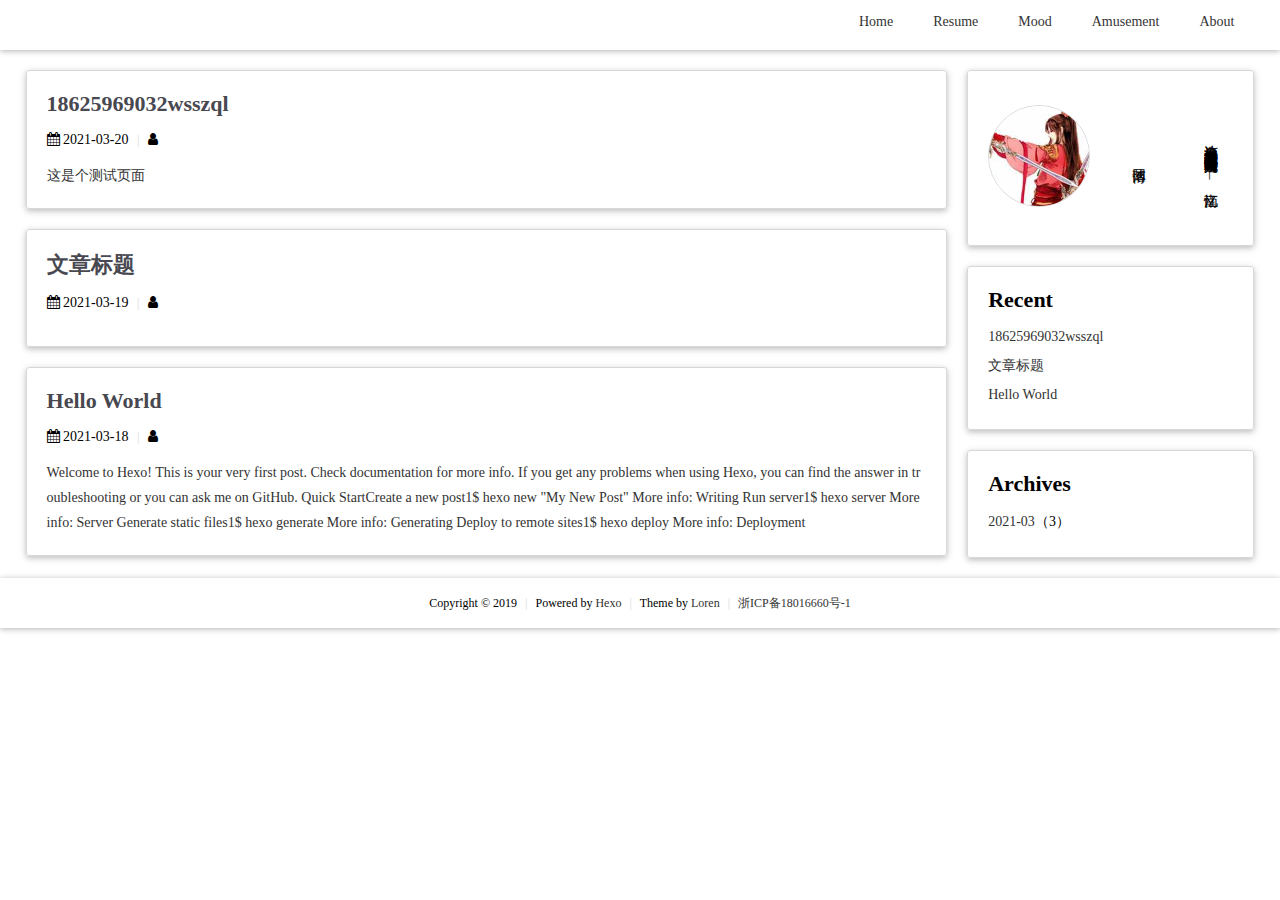
==== archives/index.html @ a937d6f8 "Site updated: 2021-03-20 15:44:49" ====
<!DOCTYPE html>
<html lang="en">
<head>
    <meta http-equiv="content-type" content="text/html; charset=utf-8">
<meta content="width=device-width, initial-scale=1.0, maximum-scale=1.0, user-scalable=0" name="viewport">
<meta http-equiv="X-UA-Compatible" content="IE=Edge,chrome=1">




    <meta name="keywords" content=""/>



    <meta name="description" content=""/>


<meta name="Robots" content="all">


    <title>树</title>


<link rel="icon" href="/images/favicon.ico">

<link rel="stylesheet" href="/css/font-awesome.min.css">


<link rel="stylesheet" href="/css/atom-one-dark.css">


<link rel="stylesheet" href="/css/style.css">


<script src="/js/highlight.min.js"></script>

<meta name="generator" content="Hexo 5.4.0"></head>
<body>
    <div class="main-container">
        <header class="header">
    <div class="global-width">
        <nav class="nav-box">
            
                <a class="nav-item" href="/"
                
                >Home</a>
            
                <a class="nav-item" href="/resume"
                
                >Resume</a>
            
                <a class="nav-item" href="/mood"
                
                   target="_blank"
                
                >Mood</a>
            
                <a class="nav-item" href="/amusement/tetris"
                
                   target="_blank"
                
                >Amusement</a>
            
                <a class="nav-item" href="/about"
                
                >About</a>
            
        </nav>
    </div>
</header>

        <section class="content global-width">
            <div class="main">
                
    
        <article class="box post post-item">
            <div class="post-title"><a href="/2021/03/20/18625969032wsszql/">18625969032wsszql</a></div>
            <div class="post-meta">
                
                <i class="fa fa-calendar"></i> <time>2021-03-20</time>
                <span class="dotted">|</span>
                <i class="fa fa-user"></i> 
            </div>

            <div class="post-excerpt">
                <a href="/2021/03/20/18625969032wsszql/">
                    <p>
                        
                            这是个测试页面
                        
                    </p>
                </a>
            </div>

            
        </article>
    

    
        <article class="box post post-item">
            <div class="post-title"><a href="/2021/03/19/%E6%96%87%E7%AB%A0%E6%A0%87%E9%A2%98/">文章标题</a></div>
            <div class="post-meta">
                
                <i class="fa fa-calendar"></i> <time>2021-03-19</time>
                <span class="dotted">|</span>
                <i class="fa fa-user"></i> 
            </div>

            <div class="post-excerpt">
                <a href="/2021/03/19/%E6%96%87%E7%AB%A0%E6%A0%87%E9%A2%98/">
                    <p>
                        
                            
                        
                    </p>
                </a>
            </div>

            
        </article>
    

    
        <article class="box post post-item">
            <div class="post-title"><a href="/2021/03/18/hello-world/">Hello World</a></div>
            <div class="post-meta">
                
                <i class="fa fa-calendar"></i> <time>2021-03-18</time>
                <span class="dotted">|</span>
                <i class="fa fa-user"></i> 
            </div>

            <div class="post-excerpt">
                <a href="/2021/03/18/hello-world/">
                    <p>
                        
                            Welcome to Hexo! This is your very first post. Check documentation for more info. If you get any problems when using Hexo, you can find the answer in troubleshooting or you can ask me on GitHub.
Quick StartCreate a new post1$ hexo new &quot;My New Post&quot;

More info: Writing
Run server1$ hexo server

More info: Server
Generate static files1$ hexo generate

More info: Generating
Deploy to remote sites1$ hexo deploy

More info: Deployment

                        
                    </p>
                </a>
            </div>

            
        </article>
    



            </div>
            <div class="aside">
    
        <div class="box widget">
    <div class="introduction">
        <p><img src="/images/avatar.jpg" alt="head-sculpture" /></p>
        <p class="name">
            博落回
        </p>
        <p class="slogan">流连矣 忘景幻云催 峦栈醺醺说旧梦 重山迟迟映霞辉 向晚共邀归 —— 忆江南</p>
    </div>
</div>
    
        
<div class="box widget">
    <div class="title">Recent</div>
    <ul class="item-box">
        
            
                <li><a href="/2021/03/20/18625969032wsszql/">18625969032wsszql</a></li>
            
        
            
                <li><a href="/2021/03/19/%E6%96%87%E7%AB%A0%E6%A0%87%E9%A2%98/">文章标题</a></li>
            
        
            
                <li><a href="/2021/03/18/hello-world/">Hello World</a></li>
            
        
    </ul>
</div>

    
        
    
        
  <div class="box widget">
    <div class="title">Archives</div>
    <ul class="archive-list"><li class="archive-list-item"><a class="archive-list-link" href="/archives/2021/03/">2021-03</a><span class="archive-list-count">3</span></li></ul>
  </div>

    
        
    
</div>
        </section>
        <footer class="footer">
    <div class="global-width footer-box">
        <div class="copyright">
            <span>Copyright &copy; 2019</span>
            <span class="dotted">|</span>
            <span>Powered by <a target="_blank" rel="noopener" href="https://hexo.io/">Hexo</a></span>
            <span class="dotted">|</span>
            <span>Theme by <a href="javascript:">Loren</a></span>
            <span class="dotted">|</span>
            <span><a target="_blank" rel="noopener" href="http://www.beian.miit.gov.cn">浙ICP备18016660号-1</a></span>
        </div>
    </div>
</footer>
    </div>

<script>
    hljs.initHighlightingOnLoad();
</script>
</body>
</html>
---- css/atom-one-dark.css ----
.hljs{display:block;overflow-x:auto;padding:.5em;color:#abb2bf;background:#282c34}.hljs-comment,.hljs-quote{color:#5c6370;font-style:italic}.hljs-doctag,.hljs-keyword,.hljs-formula{color:#c678dd}.hljs-section,.hljs-name,.hljs-selector-tag,.hljs-deletion,.hljs-subst{color:#e06c75}.hljs-literal{color:#56b6c2}.hljs-string,.hljs-regexp,.hljs-addition,.hljs-attribute,.hljs-meta-string{color:#98c379}.hljs-built_in,.hljs-class .hljs-title{color:#e6c07b}.hljs-attr,.hljs-variable,.hljs-template-variable,.hljs-type,.hljs-selector-class,.hljs-selector-attr,.hljs-selector-pseudo,.hljs-number{color:#d19a66}.hljs-symbol,.hljs-bullet,.hljs-link,.hljs-meta,.hljs-selector-id,.hljs-title{color:#61aeee}.hljs-emphasis{font-style:italic}.hljs-strong{font-weight:bold}.hljs-link{text-decoration:underline}
---- css/style.css ----
body,
ul {
  margin: 0;
  padding: 0;
}
body {
  font-size: 14px;
  font-family: "Microsoft YaHei";
}
ul {
  list-style-type: none;
}
.global-width {
  width: 80%;
  margin: 0 auto;
}
a {
  text-decoration: none;
  color: #333;
}
a:hover {
  color: #ff1227;
}
.box {
  position: relative;
  padding: 20px;
  border: 1px solid #d8d8d8;
  border-radius: 3px;
  box-shadow: 0 2px 5px 0 rgba(0,0,0,0.16), 0 2px 10px 0 rgba(0,0,0,0.12);
}
.dotted {
  color: #d8d8d8;
  margin: 0 5px;
  font-size: 12px;
}
.main-container {
  height: 100%;
  position: relative;
}
.main .post-item:not(:first-child) {
  margin-top: 20px;
}
.content {
  margin-top: 20px;
  display: flex;
  position: relative;
  justify-content: space-between;
}
.content .main {
  width: 75%;
}
.content .aside {
  width: calc(100% - 75% - 20px);
}
.cloud-label a {
  padding: 5px 8px;
  border-radius: 4px;
  border: 1px solid #d8d8d8;
  box-sizing: border-box;
  margin-right: 5px;
  margin-bottom: 5px;
  display: inline-block;
}
.cloud-label a:hover {
  color: #fff;
  background-color: #787d75;
}
.page-nav {
  margin-top: 20px;
  text-align: center;
}
.page-nav a,
.page-nav span {
  margin: 0 4px;
  padding: 4px 14px;
  display: inline-block;
  border: 1px solid #d8d8d8;
}
.page-nav span {
  color: #fff;
  background-color: #787d75;
}
.page-nav a:hover {
  color: #fff;
  background-color: #787d75;
}
code {
  font-family: "Source Code Pro", Consolas, Monaco, Menlo, Consolas, monospace, "Microsoft YaHei";
}
.hljs {
  padding: 15px;
  font-family: "Source Code Pro", Consolas, Monaco, Menlo, Consolas, monospace, "Microsoft YaHei";
}
.header {
  height: 50px;
  position: relative;
  box-shadow: 0 1px 6px rgba(0,0,0,0.3);
}
.nav-box {
  display: flex;
  justify-content: flex-end;
}
.nav-box .nav-item {
  padding: 14px 20px;
  display: block;
}
.aside .widget:not(:first-child) {
  margin-top: 20px;
}
.aside .widget .introduction {
  display: flex;
  justify-content: space-between;
  align-items: center;
}
.aside .widget .introduction img {
  width: 100px;
  height: 100px;
  border: 1px solid #d8d8d8;
  border-radius: 100%;
}
.aside .widget .introduction .name {
  writing-mode: tb-rl;
  -webkit-writing-mode: vertical-rl;
}
.aside .widget .introduction .slogan {
  max-height: 200px;
  writing-mode: tb-rl;
  -webkit-writing-mode: vertical-rl;
}
.aside .widget .title {
  font-size: 22px;
  font-weight: bold;
}
.aside .widget .item-box,
.aside .widget .category-list,
.aside .widget .archive-list {
  margin-top: 10px;
}
.aside .widget .item-box li,
.aside .widget .category-list li,
.aside .widget .archive-list li {
  padding: 6px 0;
}
.category-list-count:before,
.archive-list-count:before {
  content: "（";
}
.category-list-count:after,
.archive-list-count:after {
  content: "）";
}
.post .post-title {
  font-size: 22px;
  font-weight: 700;
}
.post .post-title a {
  color: #484850;
}
.post .post-title a:hover {
  color: #ff1227;
}
.post .post-meta {
  margin-top: 15px;
}
.post .post-excerpt {
  margin-top: 15px;
  word-break: break-all;
}
.post .post-excerpt a {
  color: #333;
}
.post .post-excerpt a p {
  margin: 0;
  line-height: 25px;
}
.post .post-content {
  margin-top: 20px;
  word-break: break-all;
}
.post .post-content a {
  color: #0e6db1;
  text-decoration: underline;
}
.post .post-excerpt table,
.post .post-content table {
  border-collapse: collapse;
  margin: 1rem 0;
  display: block;
  overflow-x: auto;
}
.post .post-excerpt table td,
.post .post-content table td,
.post .post-excerpt table th,
.post .post-content table th {
  border: 1px solid #d8d8d8;
  padding: 0.6em 1em;
}
.post .post-footer {
  margin-top: 15px;
  padding-top: 15px;
  border-top: 1px dotted #d8d8d8;
}
.post .align-center {
  text-align: center;
}
.post .detail-title {
  font-size: 24px;
}
.label {
  padding: 1px 2px;
  color: #fff;
  background-color: #787d75;
  text-align: center;
  white-space: nowrap;
  vertical-align: baseline;
  border-radius: 0.25em;
}
.footer {
  height: 50px;
  margin-top: 20px;
  line-height: 50px;
  font-size: 12px;
  position: relative;
  box-shadow: 0 1px 6px rgba(0,0,0,0.3);
}
.footer .footer-box {
  text-align: center;
}
@media only screen and (max-width: 1400px) {
  .global-width {
    width: 96%;
  }
}
@media only screen and (max-width: 1200px) {
  .nav-box {
    display: flex;
    justify-content: center;
  }
  .global-width {
    width: auto;
  }
  .content {
    display: block;
    margin-top: 10px;
  }
  .content .main,
  .content .aside {
    width: 100%;
  }
  .content .aside {
    margin-top: 10px;
  }
  .main .post-item:not(:first-child) {
    margin-top: 10px;
  }
  .page-nav {
    margin-top: 10px;
  }
  .aside .widget:not(:first-child) {
    margin-top: 10px;
  }
  .footer {
    margin-top: 10px;
  }
}
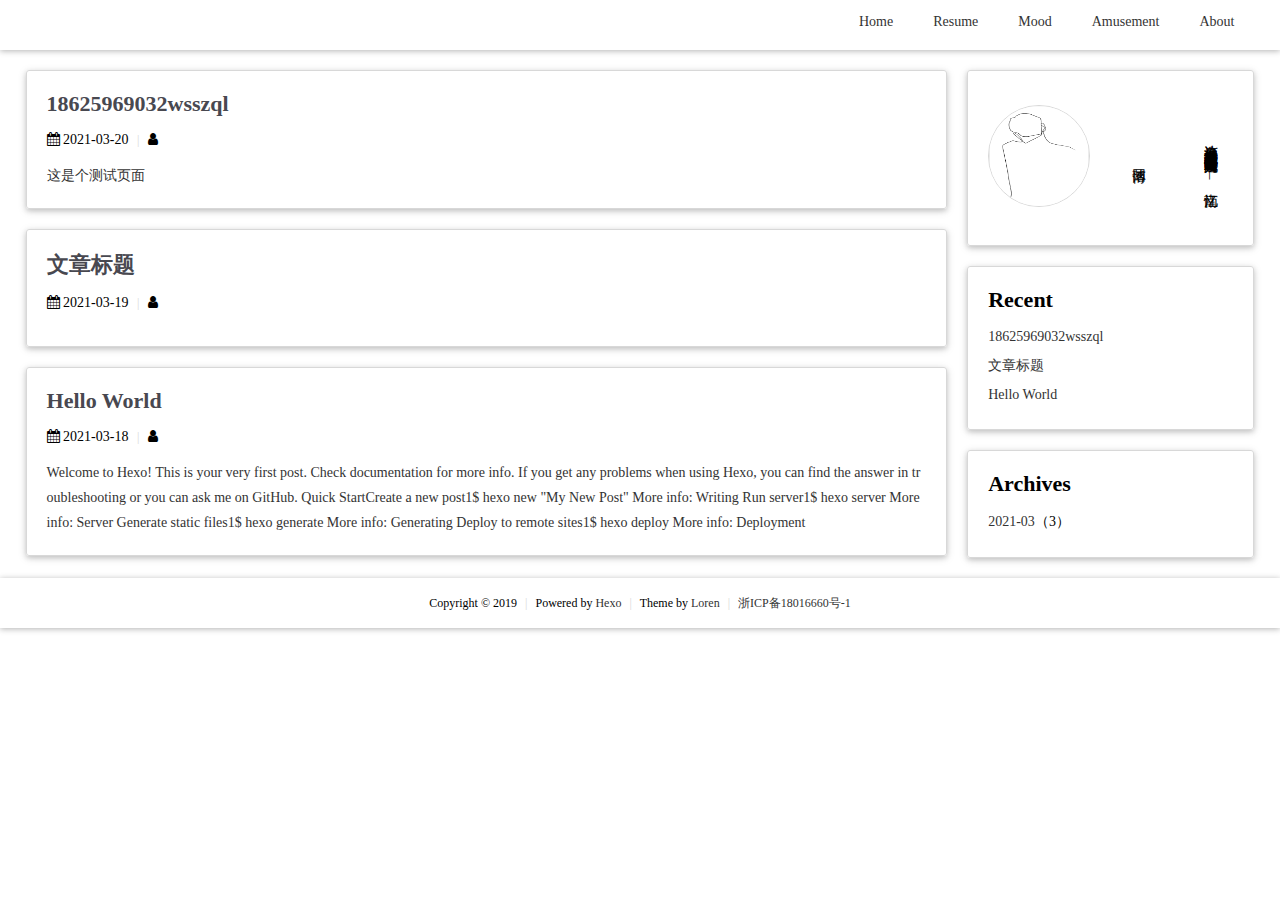
==== commit 1b281e04: "Site updated: 2021-03-20 16:15:41" ====
--- a/archives/index.html
+++ b/archives/index.html
@@ -164,7 +164,7 @@
     
         <div class="box widget">
     <div class="introduction">
-        <p><img src="/images/avatar.jpg" alt="head-sculpture" /></p>
+        <p><img src="/images/head.png" alt="head-sculpture" /></p>
         <p class="name">
             博落回
         </p>
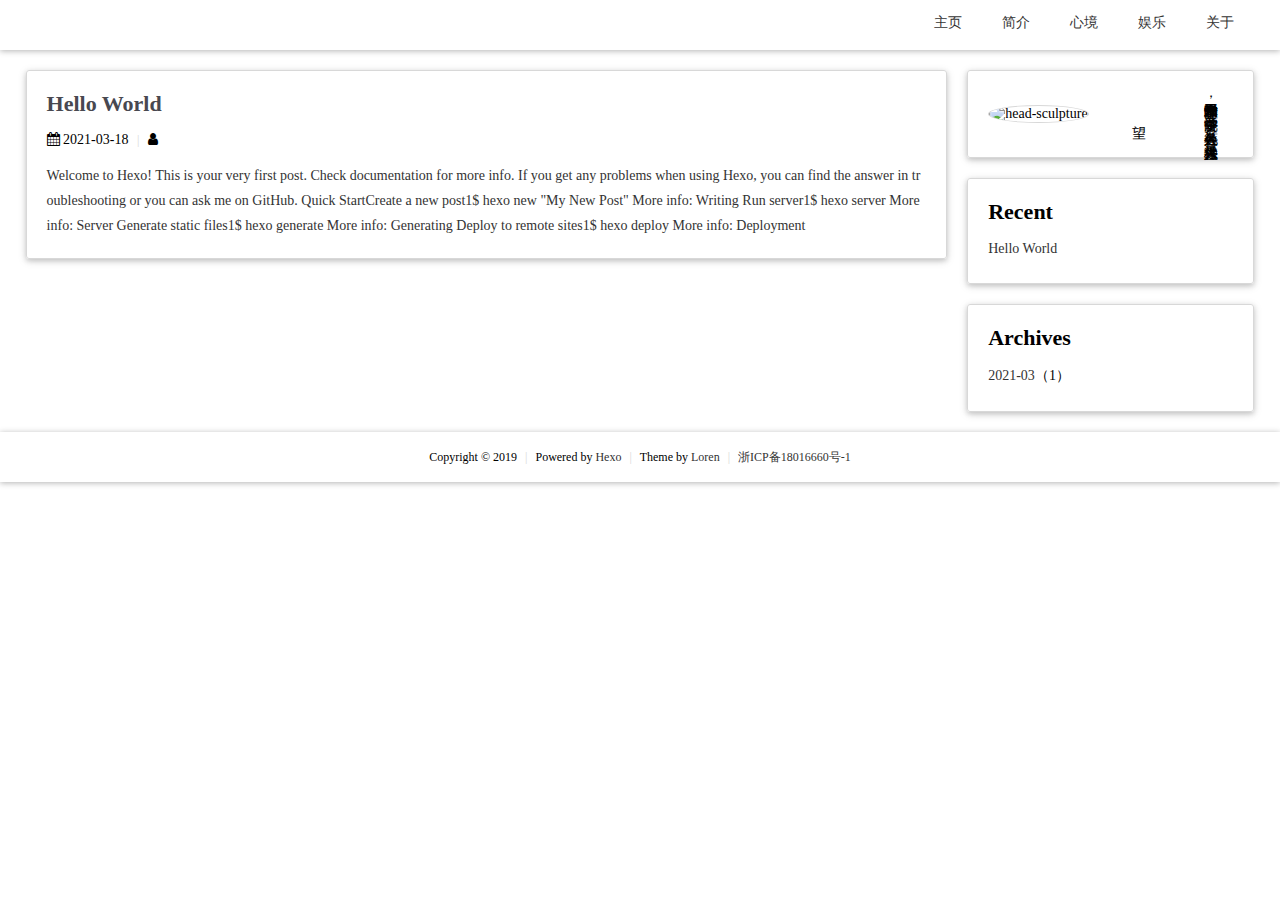
==== commit f24ff779: "Site updated: 2021-03-22 22:48:47" ====
--- a/archives/index.html
+++ b/archives/index.html
@@ -12,16 +12,16 @@
 
 
 
-    <meta name="description" content=""/>
+    <meta name="description" content="Jinxishihenian"/>
 
 
 <meta name="Robots" content="all">
 
 
-    <title>树</title>
+    <title>望</title>
 
 
-<link rel="icon" href="/images/favicon.ico">
+<link rel="icon" href="/images/icon.png">
 
 <link rel="stylesheet" href="/css/font-awesome.min.css">
 
@@ -43,27 +43,27 @@
             
                 <a class="nav-item" href="/"
                 
-                >Home</a>
+                >主页</a>
             
-                <a class="nav-item" href="/resume"
+                <a class="nav-item" href="/pages/resume"
                 
-                >Resume</a>
+                >简介</a>
             
-                <a class="nav-item" href="/mood"
+                <a class="nav-item" href="/pages/mood"
                 
                    target="_blank"
                 
-                >Mood</a>
+                >心境</a>
             
-                <a class="nav-item" href="/amusement/tetris"
+                <a class="nav-item" href="/pages/tetris"
                 
                    target="_blank"
                 
-                >Amusement</a>
+                >娱乐</a>
             
-                <a class="nav-item" href="/about"
+                <a class="nav-item" href="/pages/about"
                 
-                >About</a>
+                >关于</a>
             
         </nav>
     </div>
@@ -72,54 +72,6 @@
         <section class="content global-width">
             <div class="main">
                 
-    
-        <article class="box post post-item">
-            <div class="post-title"><a href="/2021/03/20/18625969032wsszql/">18625969032wsszql</a></div>
-            <div class="post-meta">
-                
-                <i class="fa fa-calendar"></i> <time>2021-03-20</time>
-                <span class="dotted">|</span>
-                <i class="fa fa-user"></i> 
-            </div>
-
-            <div class="post-excerpt">
-                <a href="/2021/03/20/18625969032wsszql/">
-                    <p>
-                        
-                            这是个测试页面
-                        
-                    </p>
-                </a>
-            </div>
-
-            
-        </article>
-    
-
-    
-        <article class="box post post-item">
-            <div class="post-title"><a href="/2021/03/19/%E6%96%87%E7%AB%A0%E6%A0%87%E9%A2%98/">文章标题</a></div>
-            <div class="post-meta">
-                
-                <i class="fa fa-calendar"></i> <time>2021-03-19</time>
-                <span class="dotted">|</span>
-                <i class="fa fa-user"></i> 
-            </div>
-
-            <div class="post-excerpt">
-                <a href="/2021/03/19/%E6%96%87%E7%AB%A0%E6%A0%87%E9%A2%98/">
-                    <p>
-                        
-                            
-                        
-                    </p>
-                </a>
-            </div>
-
-            
-        </article>
-    
-
     
         <article class="box post post-item">
             <div class="post-title"><a href="/2021/03/18/hello-world/">Hello World</a></div>
@@ -166,9 +118,9 @@
     <div class="introduction">
         <p><img src="/images/head.png" alt="head-sculpture" /></p>
         <p class="name">
-            博落回
+            望
         </p>
-        <p class="slogan">流连矣 忘景幻云催 峦栈醺醺说旧梦 重山迟迟映霞辉 向晚共邀归 —— 忆江南</p>
+        <p class="slogan">于喧嚣和浮躁中寻求平和，沉静孕育了安宁。善处各色人等，又保持独立人格</p>
     </div>
 </div>
     
@@ -176,14 +128,6 @@
 <div class="box widget">
     <div class="title">Recent</div>
     <ul class="item-box">
-        
-            
-                <li><a href="/2021/03/20/18625969032wsszql/">18625969032wsszql</a></li>
-            
-        
-            
-                <li><a href="/2021/03/19/%E6%96%87%E7%AB%A0%E6%A0%87%E9%A2%98/">文章标题</a></li>
-            
         
             
                 <li><a href="/2021/03/18/hello-world/">Hello World</a></li>
@@ -198,7 +142,7 @@
         
   <div class="box widget">
     <div class="title">Archives</div>
-    <ul class="archive-list"><li class="archive-list-item"><a class="archive-list-link" href="/archives/2021/03/">2021-03</a><span class="archive-list-count">3</span></li></ul>
+    <ul class="archive-list"><li class="archive-list-item"><a class="archive-list-link" href="/archives/2021/03/">2021-03</a><span class="archive-list-count">1</span></li></ul>
   </div>
 
     
--- a/css/style.css
+++ b/css/style.css
@@ -19,7 +19,7 @@
   color: #333;
 }
 a:hover {
-  color: #ff1227;
+  color: #b0c4de;
 }
 .box {
   position: relative;
@@ -157,7 +157,7 @@
   color: #484850;
 }
 .post .post-title a:hover {
-  color: #ff1227;
+  color: #b0c4de;
 }
 .post .post-meta {
   margin-top: 15px;
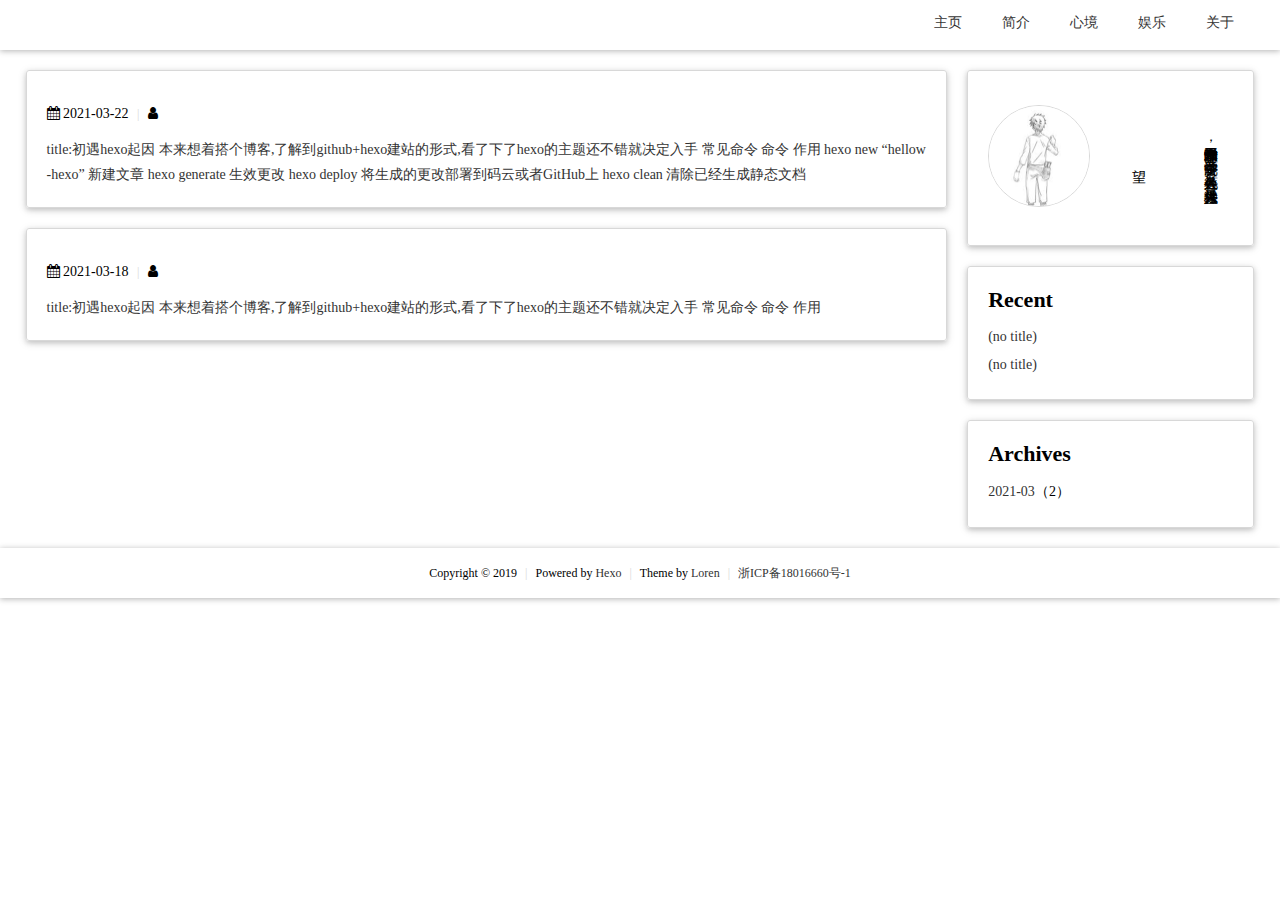
==== commit 1f2276db: "Site updated: 2021-03-22 23:33:00" ====
--- a/archives/index.html
+++ b/archives/index.html
@@ -74,7 +74,57 @@
                 
     
         <article class="box post post-item">
-            <div class="post-title"><a href="/2021/03/18/hello-world/">Hello World</a></div>
+            <div class="post-title"><a href="/2021/03/22/%E5%88%9D%E9%81%87hexo/"></a></div>
+            <div class="post-meta">
+                
+                <i class="fa fa-calendar"></i> <time>2021-03-22</time>
+                <span class="dotted">|</span>
+                <i class="fa fa-user"></i> 
+            </div>
+
+            <div class="post-excerpt">
+                <a href="/2021/03/22/%E5%88%9D%E9%81%87hexo/">
+                    <p>
+                        
+                            
+title:初遇hexo起因  本来想着搭个博客,了解到github+hexo建站的形式,看了下了hexo的主题还不错就决定入手
+常见命令
+
+
+命令
+作用
+
+
+
+hexo new “hellow-hexo”
+新建文章
+
+
+hexo generate
+生效更改
+
+
+hexo deploy
+将生成的更改部署到码云或者GitHub上
+
+
+hexo  clean
+清除已经生成静态文档
+
+
+
+                        
+                    </p>
+                </a>
+            </div>
+
+            
+        </article>
+    
+
+    
+        <article class="box post post-item">
+            <div class="post-title"><a href="/2021/03/18/hello-world/"></a></div>
             <div class="post-meta">
                 
                 <i class="fa fa-calendar"></i> <time>2021-03-18</time>
@@ -86,19 +136,20 @@
                 <a href="/2021/03/18/hello-world/">
                     <p>
                         
-                            Welcome to Hexo! This is your very first post. Check documentation for more info. If you get any problems when using Hexo, you can find the answer in troubleshooting or you can ask me on GitHub.
-Quick StartCreate a new post1$ hexo new &quot;My New Post&quot;
-
-More info: Writing
-Run server1$ hexo server
-
-More info: Server
-Generate static files1$ hexo generate
-
-More info: Generating
-Deploy to remote sites1$ hexo deploy
-
-More info: Deployment
+                            
+title:初遇hexo起因  本来想着搭个博客,了解到github+hexo建站的形式,看了下了hexo的主题还不错就决定入手
+常见命令
+
+
+命令
+作用
+
+
+
+
+
+
+
 
                         
                     </p>
@@ -130,7 +181,11 @@
     <ul class="item-box">
         
             
-                <li><a href="/2021/03/18/hello-world/">Hello World</a></li>
+                <li><a href="/2021/03/22/%E5%88%9D%E9%81%87hexo/">(no title)</a></li>
+            
+        
+            
+                <li><a href="/2021/03/18/hello-world/">(no title)</a></li>
             
         
     </ul>
@@ -142,7 +197,7 @@
         
   <div class="box widget">
     <div class="title">Archives</div>
-    <ul class="archive-list"><li class="archive-list-item"><a class="archive-list-link" href="/archives/2021/03/">2021-03</a><span class="archive-list-count">1</span></li></ul>
+    <ul class="archive-list"><li class="archive-list-item"><a class="archive-list-link" href="/archives/2021/03/">2021-03</a><span class="archive-list-count">2</span></li></ul>
   </div>
 
     
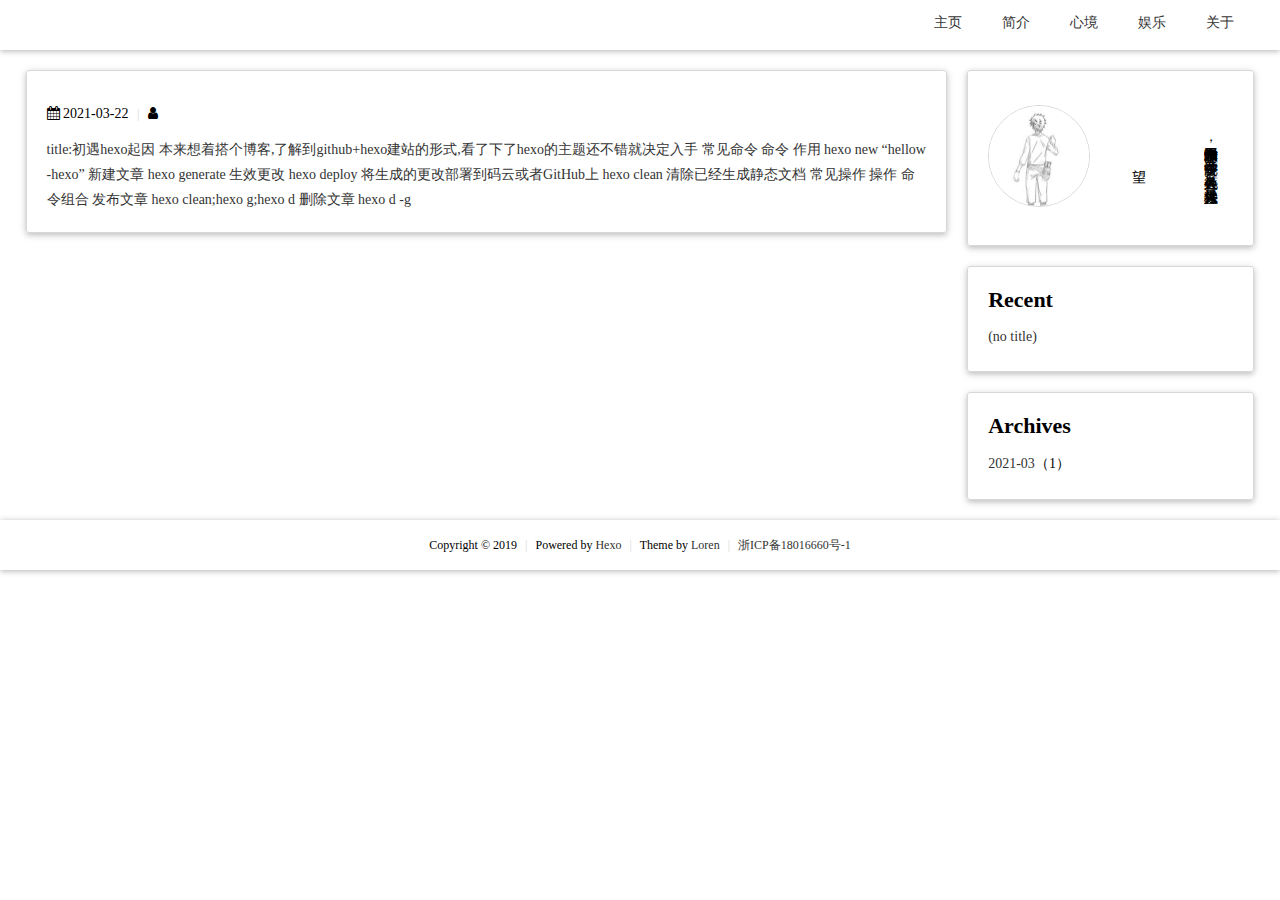
==== commit 4728eaa6: "Site updated: 2021-03-23 22:28:31" ====
--- a/archives/index.html
+++ b/archives/index.html
@@ -112,42 +112,20 @@
 清除已经生成静态文档
 
 
-
-                        
-                    </p>
-                </a>
-            </div>
-
-            
-        </article>
-    
-
-    
-        <article class="box post post-item">
-            <div class="post-title"><a href="/2021/03/18/hello-world/"></a></div>
-            <div class="post-meta">
-                
-                <i class="fa fa-calendar"></i> <time>2021-03-18</time>
-                <span class="dotted">|</span>
-                <i class="fa fa-user"></i> 
-            </div>
-
-            <div class="post-excerpt">
-                <a href="/2021/03/18/hello-world/">
-                    <p>
-                        
-                            
-title:初遇hexo起因  本来想着搭个博客,了解到github+hexo建站的形式,看了下了hexo的主题还不错就决定入手
-常见命令
-
-
-命令
-作用
-
-
-
-
-
+常见操作
+
+
+操作
+命令组合
+
+
+
+发布文章
+hexo clean;hexo g;hexo d
+
+
+删除文章
+hexo d -g
 
 
 
@@ -184,10 +162,6 @@
                 <li><a href="/2021/03/22/%E5%88%9D%E9%81%87hexo/">(no title)</a></li>
             
         
-            
-                <li><a href="/2021/03/18/hello-world/">(no title)</a></li>
-            
-        
     </ul>
 </div>
 
@@ -197,7 +171,7 @@
         
   <div class="box widget">
     <div class="title">Archives</div>
-    <ul class="archive-list"><li class="archive-list-item"><a class="archive-list-link" href="/archives/2021/03/">2021-03</a><span class="archive-list-count">2</span></li></ul>
+    <ul class="archive-list"><li class="archive-list-item"><a class="archive-list-link" href="/archives/2021/03/">2021-03</a><span class="archive-list-count">1</span></li></ul>
   </div>
 
     
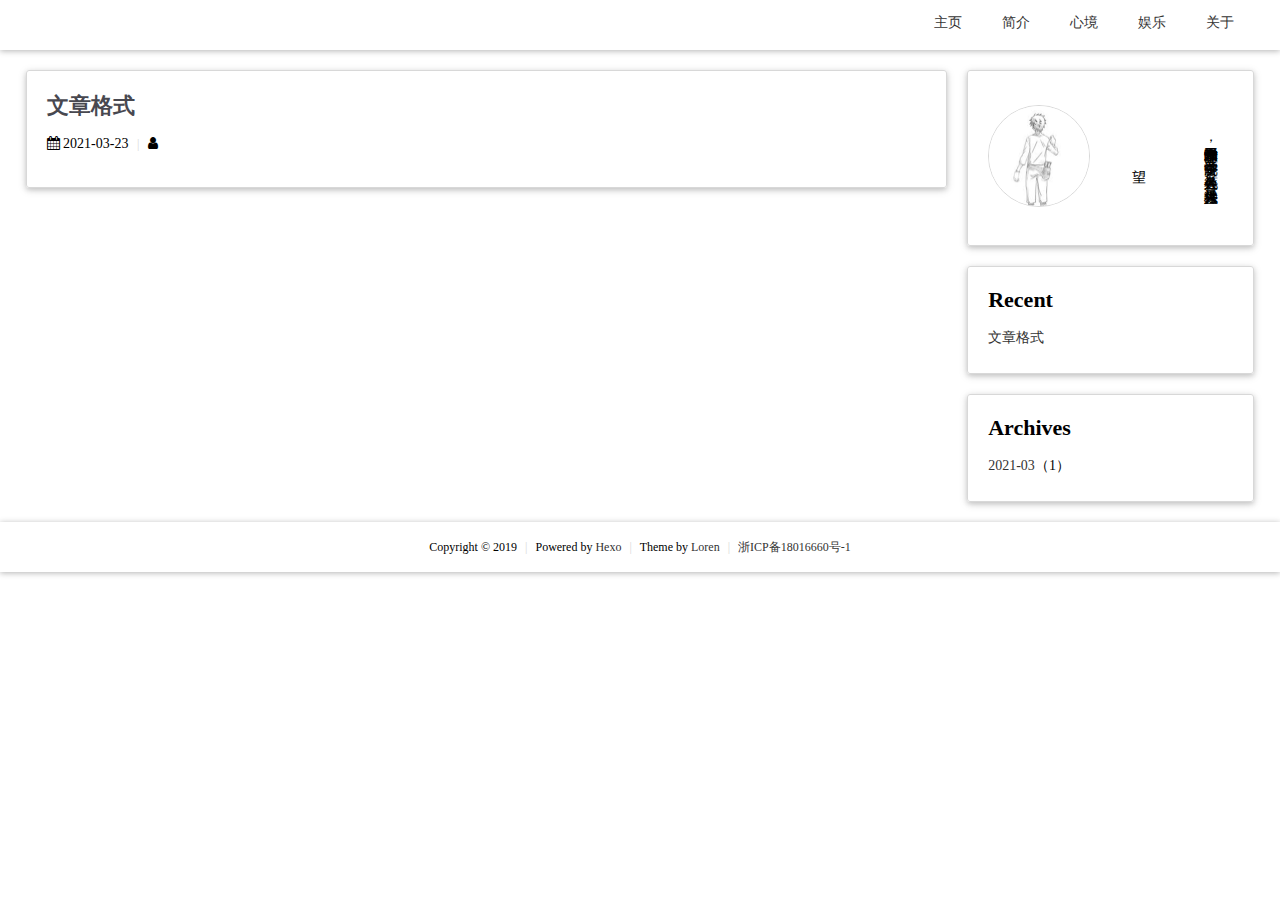
==== commit dd138e94: "Site updated: 2021-03-23 22:38:53" ====
--- a/archives/index.html
+++ b/archives/index.html
@@ -74,61 +74,19 @@
                 
     
         <article class="box post post-item">
-            <div class="post-title"><a href="/2021/03/22/%E5%88%9D%E9%81%87hexo/"></a></div>
+            <div class="post-title"><a href="/2021/03/23/%E6%96%87%E7%AB%A0%E6%A0%BC%E5%BC%8F/">文章格式</a></div>
             <div class="post-meta">
                 
-                <i class="fa fa-calendar"></i> <time>2021-03-22</time>
+                <i class="fa fa-calendar"></i> <time>2021-03-23</time>
                 <span class="dotted">|</span>
                 <i class="fa fa-user"></i> 
             </div>
 
             <div class="post-excerpt">
-                <a href="/2021/03/22/%E5%88%9D%E9%81%87hexo/">
+                <a href="/2021/03/23/%E6%96%87%E7%AB%A0%E6%A0%BC%E5%BC%8F/">
                     <p>
                         
                             
-title:初遇hexo起因  本来想着搭个博客,了解到github+hexo建站的形式,看了下了hexo的主题还不错就决定入手
-常见命令
-
-
-命令
-作用
-
-
-
-hexo new “hellow-hexo”
-新建文章
-
-
-hexo generate
-生效更改
-
-
-hexo deploy
-将生成的更改部署到码云或者GitHub上
-
-
-hexo  clean
-清除已经生成静态文档
-
-
-常见操作
-
-
-操作
-命令组合
-
-
-
-发布文章
-hexo clean;hexo g;hexo d
-
-
-删除文章
-hexo d -g
-
-
-
                         
                     </p>
                 </a>
@@ -159,7 +117,7 @@
     <ul class="item-box">
         
             
-                <li><a href="/2021/03/22/%E5%88%9D%E9%81%87hexo/">(no title)</a></li>
+                <li><a href="/2021/03/23/%E6%96%87%E7%AB%A0%E6%A0%BC%E5%BC%8F/">文章格式</a></li>
             
         
     </ul>
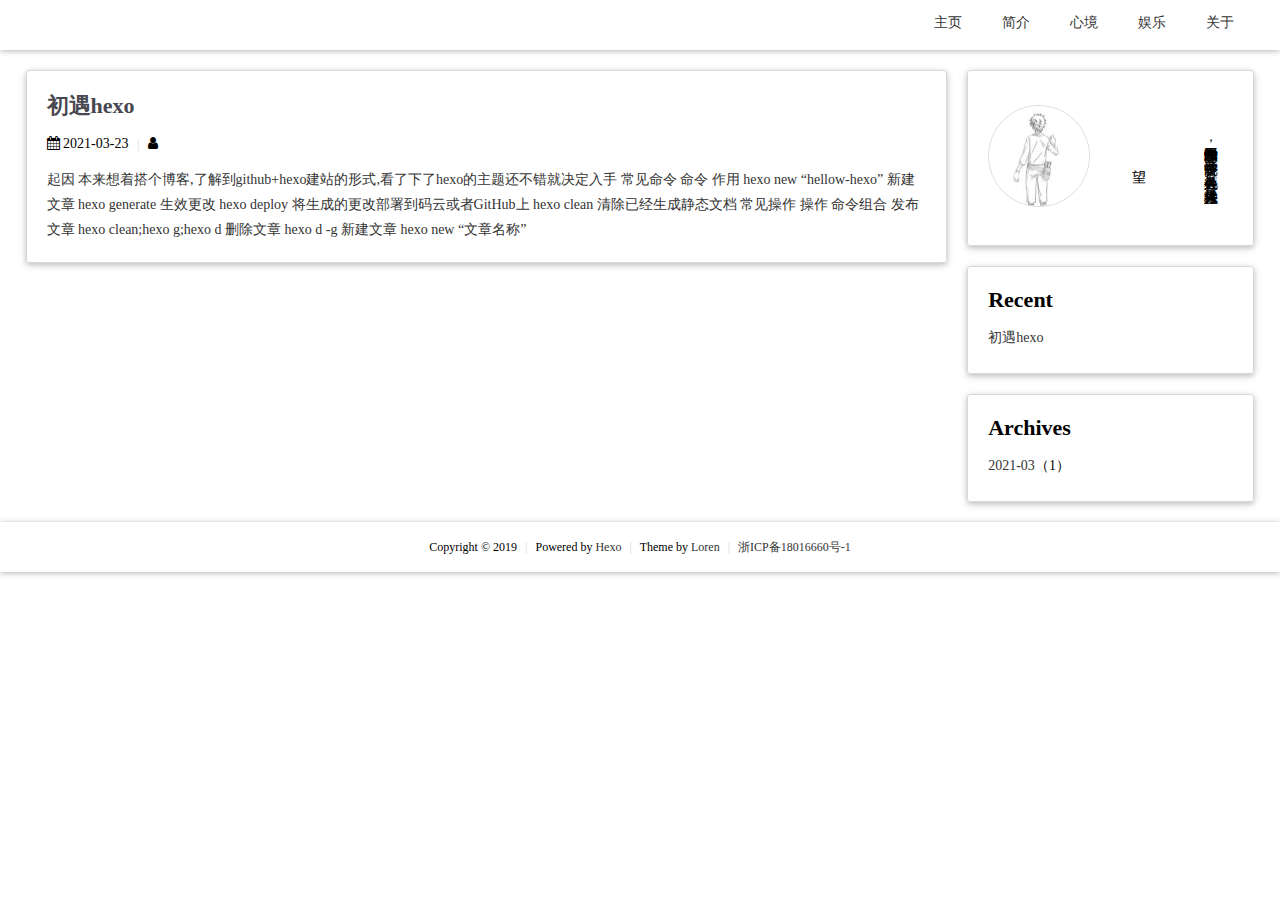
==== commit 2df58a63: "Site updated: 2021-03-23 22:41:41" ====
--- a/archives/index.html
+++ b/archives/index.html
@@ -74,7 +74,7 @@
                 
     
         <article class="box post post-item">
-            <div class="post-title"><a href="/2021/03/23/%E6%96%87%E7%AB%A0%E6%A0%BC%E5%BC%8F/">文章格式</a></div>
+            <div class="post-title"><a href="/2021/03/23/%E5%88%9D%E9%81%87hexo/">初遇hexo</a></div>
             <div class="post-meta">
                 
                 <i class="fa fa-calendar"></i> <time>2021-03-23</time>
@@ -83,10 +83,55 @@
             </div>
 
             <div class="post-excerpt">
-                <a href="/2021/03/23/%E6%96%87%E7%AB%A0%E6%A0%BC%E5%BC%8F/">
+                <a href="/2021/03/23/%E5%88%9D%E9%81%87hexo/">
                     <p>
                         
-                            
+                            起因  本来想着搭个博客,了解到github+hexo建站的形式,看了下了hexo的主题还不错就决定入手
+常见命令
+
+
+命令
+作用
+
+
+
+hexo new “hellow-hexo”
+新建文章
+
+
+hexo generate
+生效更改
+
+
+hexo deploy
+将生成的更改部署到码云或者GitHub上
+
+
+hexo  clean
+清除已经生成静态文档
+
+
+常见操作
+
+
+操作
+命令组合
+
+
+
+发布文章
+hexo clean;hexo g;hexo d
+
+
+删除文章
+hexo d -g
+
+
+新建文章
+hexo new “文章名称”
+
+
+
                         
                     </p>
                 </a>
@@ -117,7 +162,7 @@
     <ul class="item-box">
         
             
-                <li><a href="/2021/03/23/%E6%96%87%E7%AB%A0%E6%A0%BC%E5%BC%8F/">文章格式</a></li>
+                <li><a href="/2021/03/23/%E5%88%9D%E9%81%87hexo/">初遇hexo</a></li>
             
         
     </ul>
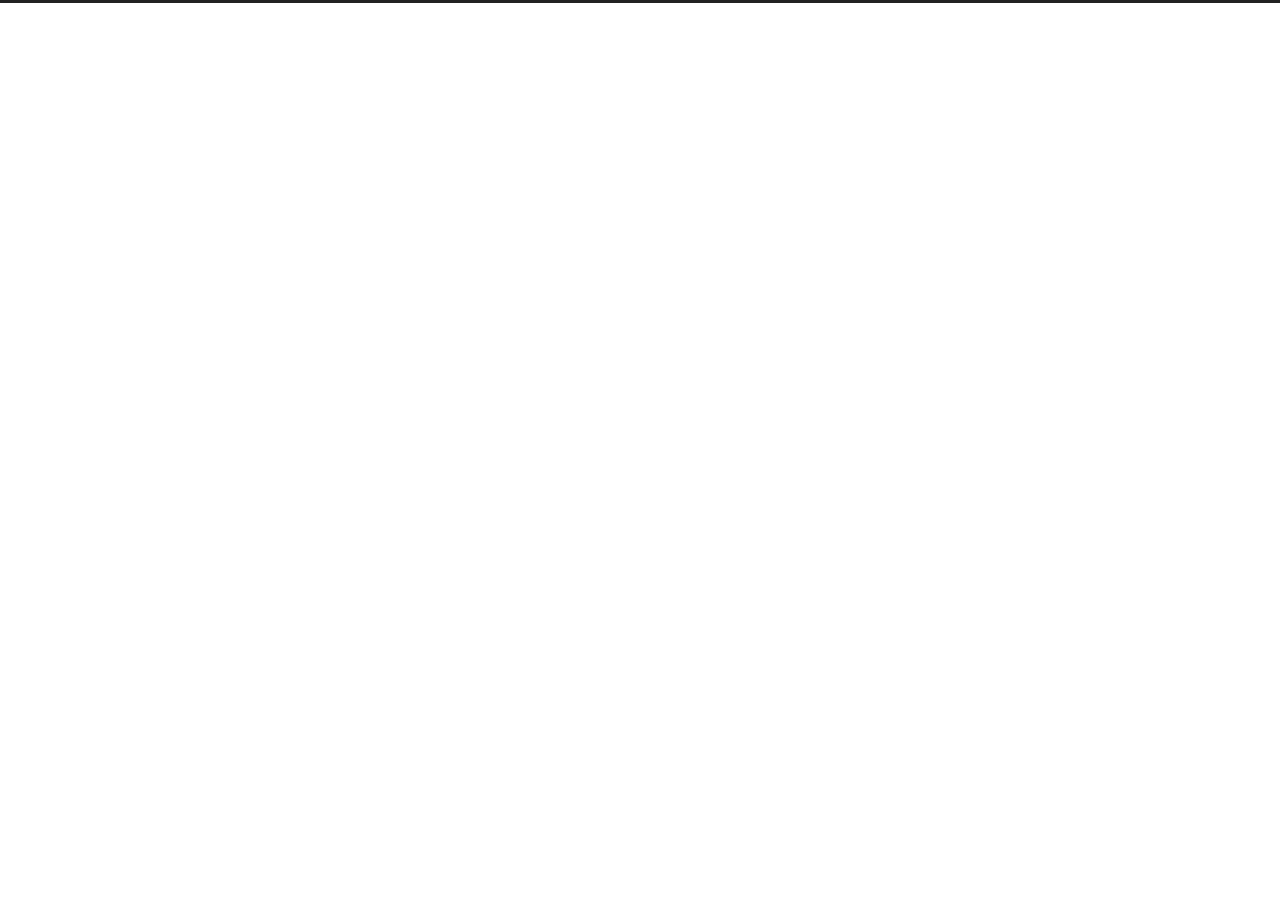
==== commit 8b861013: "Site updated: 2021-04-01 12:58:31" ====
--- a/archives/index.html
+++ b/archives/index.html
@@ -1,204 +1,294 @@
 <!DOCTYPE html>
-<html lang="en">
+<html lang="zh-TW">
 <head>
-    <meta http-equiv="content-type" content="text/html; charset=utf-8">
-<meta content="width=device-width, initial-scale=1.0, maximum-scale=1.0, user-scalable=0" name="viewport">
-<meta http-equiv="X-UA-Compatible" content="IE=Edge,chrome=1">
-
-
-
-
-    <meta name="keywords" content=""/>
-
-
-
-    <meta name="description" content="Jinxishihenian"/>
-
-
-<meta name="Robots" content="all">
-
-
-    <title>望</title>
-
-
-<link rel="icon" href="/images/icon.png">
-
-<link rel="stylesheet" href="/css/font-awesome.min.css">
-
-
-<link rel="stylesheet" href="/css/atom-one-dark.css">
-
-
-<link rel="stylesheet" href="/css/style.css">
-
-
-<script src="/js/highlight.min.js"></script>
-
-<meta name="generator" content="Hexo 5.4.0"></head>
-<body>
-    <div class="main-container">
-        <header class="header">
-    <div class="global-width">
-        <nav class="nav-box">
-            
-                <a class="nav-item" href="/"
-                
-                >主页</a>
-            
-                <a class="nav-item" href="/pages/resume"
-                
-                >简介</a>
-            
-                <a class="nav-item" href="/pages/mood"
-                
-                   target="_blank"
-                
-                >心境</a>
-            
-                <a class="nav-item" href="/pages/tetris"
-                
-                   target="_blank"
-                
-                >娱乐</a>
-            
-                <a class="nav-item" href="/pages/about"
-                
-                >关于</a>
-            
-        </nav>
-    </div>
-</header>
-
-        <section class="content global-width">
-            <div class="main">
-                
+  <meta charset="UTF-8">
+<meta name="viewport" content="width=device-width, initial-scale=1, maximum-scale=2">
+<meta name="theme-color" content="#222">
+<meta name="generator" content="Hexo 5.4.0">
+
+
+  <link rel="apple-touch-icon" sizes="180x180" href="/images/apple-touch-icon-next.png">
+  <link rel="icon" type="image/png" sizes="32x32" href="/images/favicon-32x32-next.png">
+  <link rel="icon" type="image/png" sizes="16x16" href="/images/favicon-16x16-next.png">
+  <link rel="mask-icon" href="/images/logo.svg" color="#222">
+
+<link rel="stylesheet" href="/css/main.css">
+
+
+
+<link rel="stylesheet" href="https://cdn.jsdelivr.net/npm/@fortawesome/fontawesome-free@5.15.3/css/all.min.css">
+  <link rel="stylesheet" href="https://cdn.jsdelivr.net/npm/animate.css@3.1.1/animate.min.css">
+
+<script class="hexo-configurations">
+    var NexT = window.NexT || {};
+    var CONFIG = {"hostname":"jinxishihenian.github.io","root":"/","images":"/images","scheme":"Muse","version":"8.3.0","exturl":false,"sidebar":{"position":"left","display":"post","padding":18,"offset":12},"copycode":false,"bookmark":{"enable":false,"color":"#222","save":"auto"},"fancybox":false,"mediumzoom":false,"lazyload":false,"pangu":false,"comments":{"style":"tabs","active":null,"storage":true,"lazyload":false,"nav":null},"motion":{"enable":true,"async":false,"transition":{"post_block":"fadeIn","post_header":"fadeInDown","post_body":"fadeInDown","coll_header":"fadeInLeft","sidebar":"fadeInUp"}},"prism":false,"i18n":{"placeholder":"搜尋...","empty":"我們無法找到任何有關 ${query} 的搜索結果","hits_time":"${hits} 找到 ${time} 個結果","hits":"找到 ${hits} 個結果"}};
+  </script>
+<meta name="description" content="Jinxishihenian">
+<meta property="og:type" content="website">
+<meta property="og:title" content="望">
+<meta property="og:url" content="https://jinxishihenian.github.io/archives/index.html">
+<meta property="og:site_name" content="望">
+<meta property="og:description" content="Jinxishihenian">
+<meta property="og:locale" content="zh_TW">
+<meta property="article:author" content="John Doe">
+<meta name="twitter:card" content="summary">
+
+
+<link rel="canonical" href="https://jinxishihenian.github.io/archives/">
+
+
+<script class="page-configurations">
+  // https://hexo.io/docs/variables.html
+  CONFIG.page = {
+    sidebar: "",
+    isHome : false,
+    isPost : false,
+    lang   : 'zh-TW'
+  };
+</script>
+<title>歸檔 | 望</title>
+  
+
+
+
+
+  <noscript>
+  <style>
+  body { margin-top: 2rem; }
+
+  .use-motion .menu-item,
+  .use-motion .sidebar,
+  .use-motion .post-block,
+  .use-motion .pagination,
+  .use-motion .comments,
+  .use-motion .post-header,
+  .use-motion .post-body,
+  .use-motion .collection-header {
+    visibility: visible;
+  }
+
+  .use-motion .header,
+  .use-motion .site-brand-container .toggle,
+  .use-motion .footer { opacity: initial; }
+
+  .use-motion .site-title,
+  .use-motion .site-subtitle,
+  .use-motion .custom-logo-image {
+    opacity: initial;
+    top: initial;
+  }
+
+  .use-motion .logo-line {
+    transform: scaleX(1);
+  }
+
+  .search-pop-overlay, .sidebar-nav { display: none; }
+  .sidebar-panel { display: block; }
+  </style>
+</noscript>
+
+</head>
+
+<body itemscope itemtype="http://schema.org/WebPage" class="use-motion">
+  <div class="headband"></div>
+
+  <main class="main">
+    <header class="header" itemscope itemtype="http://schema.org/WPHeader">
+      <div class="header-inner"><div class="site-brand-container">
+  <div class="site-nav-toggle">
+    <div class="toggle" aria-label="切換導航欄" role="button">
+    </div>
+  </div>
+
+  <div class="site-meta">
+
+    <a href="/" class="brand" rel="start">
+      <i class="logo-line"></i>
+      <h1 class="site-title">望</h1>
+      <i class="logo-line"></i>
+    </a>
+  </div>
+
+  <div class="site-nav-right">
+    <div class="toggle popup-trigger">
+    </div>
+  </div>
+</div>
+
+
+
+
+
+
+
+</div>
+        
+  
+  <div class="toggle sidebar-toggle" role="button">
+    <span class="toggle-line"></span>
+    <span class="toggle-line"></span>
+    <span class="toggle-line"></span>
+  </div>
+
+  <aside class="sidebar">
+
+    <div class="sidebar-inner sidebar-overview-active">
+      <ul class="sidebar-nav">
+        <li class="sidebar-nav-toc">
+          文章目錄
+        </li>
+        <li class="sidebar-nav-overview">
+          本站概要
+        </li>
+      </ul>
+
+      <div class="sidebar-panel-container">
+        <!--noindex-->
+        <div class="post-toc-wrap sidebar-panel">
+        </div>
+        <!--/noindex-->
+
+        <div class="site-overview-wrap sidebar-panel">
+          <div class="site-author site-overview-item animated" itemprop="author" itemscope itemtype="http://schema.org/Person">
+  <p class="site-author-name" itemprop="name">John Doe</p>
+  <div class="site-description" itemprop="description">Jinxishihenian</div>
+</div>
+<div class="site-state-wrap site-overview-item animated">
+  <nav class="site-state">
+      <div class="site-state-item site-state-posts">
+          <a href="/archives">
+          <span class="site-state-item-count">1</span>
+          <span class="site-state-item-name">文章</span>
+        </a>
+      </div>
+  </nav>
+</div>
+
+
+
+        </div>
+      </div>
+    </div>
+  </aside>
+  <div class="sidebar-dimmer"></div>
+
+
+    </header>
+
     
-        <article class="box post post-item">
-            <div class="post-title"><a href="/2021/03/23/%E5%88%9D%E9%81%87hexo/">初遇hexo</a></div>
-            <div class="post-meta">
-                
-                <i class="fa fa-calendar"></i> <time>2021-03-23</time>
-                <span class="dotted">|</span>
-                <i class="fa fa-user"></i> 
-            </div>
-
-            <div class="post-excerpt">
-                <a href="/2021/03/23/%E5%88%9D%E9%81%87hexo/">
-                    <p>
-                        
-                            起因  本来想着搭个博客,了解到github+hexo建站的形式,看了下了hexo的主题还不错就决定入手
-常见命令
-
-
-命令
-作用
-
-
-
-hexo new “hellow-hexo”
-新建文章
-
-
-hexo generate
-生效更改
-
-
-hexo deploy
-将生成的更改部署到码云或者GitHub上
-
-
-hexo  clean
-清除已经生成静态文档
-
-
-常见操作
-
-
-操作
-命令组合
-
-
-
-发布文章
-hexo clean;hexo g;hexo d
-
-
-删除文章
-hexo d -g
-
-
-新建文章
-hexo new “文章名称”
-
-
-
-                        
-                    </p>
-                </a>
-            </div>
-
-            
-        </article>
-    
-
-
-
-            </div>
-            <div class="aside">
-    
-        <div class="box widget">
-    <div class="introduction">
-        <p><img src="/images/head.png" alt="head-sculpture" /></p>
-        <p class="name">
-            望
-        </p>
-        <p class="slogan">于喧嚣和浮躁中寻求平和，沉静孕育了安宁。善处各色人等，又保持独立人格</p>
-    </div>
-</div>
-    
-        
-<div class="box widget">
-    <div class="title">Recent</div>
-    <ul class="item-box">
-        
-            
-                <li><a href="/2021/03/23/%E5%88%9D%E9%81%87hexo/">初遇hexo</a></li>
-            
-        
-    </ul>
-</div>
-
-    
-        
-    
-        
-  <div class="box widget">
-    <div class="title">Archives</div>
-    <ul class="archive-list"><li class="archive-list-item"><a class="archive-list-link" href="/archives/2021/03/">2021-03</a><span class="archive-list-count">1</span></li></ul>
-  </div>
-
-    
-        
-    
-</div>
-        </section>
-        <footer class="footer">
-    <div class="global-width footer-box">
-        <div class="copyright">
-            <span>Copyright &copy; 2019</span>
-            <span class="dotted">|</span>
-            <span>Powered by <a target="_blank" rel="noopener" href="https://hexo.io/">Hexo</a></span>
-            <span class="dotted">|</span>
-            <span>Theme by <a href="javascript:">Loren</a></span>
-            <span class="dotted">|</span>
-            <span><a target="_blank" rel="noopener" href="http://www.beian.miit.gov.cn">浙ICP备18016660号-1</a></span>
-        </div>
-    </div>
-</footer>
-    </div>
+  <div class="back-to-top" role="button" aria-label="Back to top">
+    <i class="fa fa-arrow-up"></i>
+    <span>0%</span>
+  </div>
+
+<noscript>
+  <div class="noscript-warning">Theme NexT works best with JavaScript enabled</div>
+</noscript>
+
+
+    <div class="main-inner archive posts-collapse">
+
+
+  
+  
+  
+  <div class="post-block">
+    <div class="post-content">
+      <div class="collection-title">
+        <span class="collection-header">嗯..! 目前共有 1 篇文章。 繼續努力。</span>
+      </div>
+
+      
+    <div class="collection-year">
+      <span class="collection-header">2021</span>
+    </div>
+
+  <article itemscope itemtype="http://schema.org/Article">
+    <header class="post-header">
+      <div class="post-meta-container">
+        <time itemprop="dateCreated"
+              datetime="2021-03-23T22:39:21+08:00"
+              content="2021-03-23">
+          03-23
+        </time>
+      </div>
+
+      <div class="post-title">
+          <a class="post-title-link" href="/2021/03/23/%E5%88%9D%E9%81%87hexo/" itemprop="url">
+            <span itemprop="name">初遇hexo</span>
+          </a>
+      </div>
+
+      
+    </header>
+  </article>
+
+
+    </div>
+  </div>
+  
+  
+  
+
 
 <script>
-    hljs.initHighlightingOnLoad();
+  window.addEventListener('tabs:register', () => {
+    let { activeClass } = CONFIG.comments;
+    if (CONFIG.comments.storage) {
+      activeClass = localStorage.getItem('comments_active') || activeClass;
+    }
+    if (activeClass) {
+      const activeTab = document.querySelector(`a[href="#comment-${activeClass}"]`);
+      if (activeTab) {
+        activeTab.click();
+      }
+    }
+  });
+  if (CONFIG.comments.storage) {
+    window.addEventListener('tabs:click', event => {
+      if (!event.target.matches('.tabs-comment .tab-content .tab-pane')) return;
+      const commentClass = event.target.classList[1];
+      localStorage.setItem('comments_active', commentClass);
+    });
+  }
 </script>
+</div>
+  </main>
+
+  <footer class="footer">
+    <div class="footer-inner">
+
+
+<div class="copyright">
+  &copy; 
+  <span itemprop="copyrightYear">2021</span>
+  <span class="with-love">
+    <i class="fa fa-heart"></i>
+  </span>
+  <span class="author" itemprop="copyrightHolder">John Doe</span>
+</div>
+  <div class="powered-by">由 <a href="https://hexo.io/" class="theme-link" rel="noopener" target="_blank">Hexo</a> & <a href="https://theme-next.js.org/muse/" class="theme-link" rel="noopener" target="_blank">NexT.Muse</a> 強力驅動
+  </div>
+
+    </div>
+  </footer>
+
+  
+  <script src="https://cdn.jsdelivr.net/npm/animejs@3.2.1/lib/anime.min.js"></script>
+<script src="/js/utils.js"></script><script src="/js/motion.js"></script><script src="/js/schemes/muse.js"></script><script src="/js/next-boot.js"></script>
+
+  
+
+
+
+
+
+
+  
+
+
+
+
+
 </body>
-</html>+</html>
--- a/css/main.css
+++ b/css/main.css
@@ -0,0 +1,2639 @@
+:root {
+  --body-bg-color: #fff;
+  --content-bg-color: #fff;
+  --card-bg-color: #f5f5f5;
+  --text-color: #555;
+  --blockquote-color: #666;
+  --link-color: #555;
+  --link-hover-color: #222;
+  --brand-color: #fff;
+  --brand-hover-color: #fff;
+  --table-row-odd-bg-color: #f9f9f9;
+  --table-row-hover-bg-color: #f5f5f5;
+  --menu-item-bg-color: #f5f5f5;
+  --btn-default-bg: #222;
+  --btn-default-color: #fff;
+  --btn-default-border-color: #222;
+  --btn-default-hover-bg: #fff;
+  --btn-default-hover-color: #222;
+  --btn-default-hover-border-color: #222;
+  --highlight-background: #f0f0f0;
+  --highlight-foreground: #444;
+  --highlight-gutter-background: #dedede;
+  --highlight-gutter-foreground: #555;
+}
+html {
+  line-height: 1.15; /* 1 */
+  -webkit-text-size-adjust: 100%; /* 2 */
+}
+body {
+  margin: 0;
+}
+main {
+  display: block;
+}
+h1 {
+  font-size: 2em;
+  margin: 0.67em 0;
+}
+hr {
+  box-sizing: content-box; /* 1 */
+  height: 0; /* 1 */
+  overflow: visible; /* 2 */
+}
+pre {
+  font-family: monospace, monospace; /* 1 */
+  font-size: 1em; /* 2 */
+}
+a {
+  background: transparent;
+}
+abbr[title] {
+  border-bottom: none; /* 1 */
+  text-decoration: underline; /* 2 */
+  text-decoration: underline dotted; /* 2 */
+}
+b,
+strong {
+  font-weight: bolder;
+}
+code,
+kbd,
+samp {
+  font-family: monospace, monospace; /* 1 */
+  font-size: 1em; /* 2 */
+}
+small {
+  font-size: 80%;
+}
+sub,
+sup {
+  font-size: 75%;
+  line-height: 0;
+  position: relative;
+  vertical-align: baseline;
+}
+sub {
+  bottom: -0.25em;
+}
+sup {
+  top: -0.5em;
+}
+img {
+  border-style: none;
+}
+button,
+input,
+optgroup,
+select,
+textarea {
+  font-family: inherit; /* 1 */
+  font-size: 100%; /* 1 */
+  line-height: 1.15; /* 1 */
+  margin: 0; /* 2 */
+}
+button,
+input {
+/* 1 */
+  overflow: visible;
+}
+button,
+select {
+/* 1 */
+  text-transform: none;
+}
+button,
+[type='button'],
+[type='reset'],
+[type='submit'] {
+  -webkit-appearance: button;
+}
+button::-moz-focus-inner,
+[type='button']::-moz-focus-inner,
+[type='reset']::-moz-focus-inner,
+[type='submit']::-moz-focus-inner {
+  border-style: none;
+  padding: 0;
+}
+button:-moz-focusring,
+[type='button']:-moz-focusring,
+[type='reset']:-moz-focusring,
+[type='submit']:-moz-focusring {
+  outline: 1px dotted ButtonText;
+}
+fieldset {
+  padding: 0.35em 0.75em 0.625em;
+}
+legend {
+  box-sizing: border-box; /* 1 */
+  color: inherit; /* 2 */
+  display: table; /* 1 */
+  max-width: 100%; /* 1 */
+  padding: 0; /* 3 */
+  white-space: normal; /* 1 */
+}
+progress {
+  vertical-align: baseline;
+}
+textarea {
+  overflow: auto;
+}
+[type='checkbox'],
+[type='radio'] {
+  box-sizing: border-box; /* 1 */
+  padding: 0; /* 2 */
+}
+[type='number']::-webkit-inner-spin-button,
+[type='number']::-webkit-outer-spin-button {
+  height: auto;
+}
+[type='search'] {
+  outline-offset: -2px; /* 2 */
+  -webkit-appearance: textfield; /* 1 */
+}
+[type='search']::-webkit-search-decoration {
+  -webkit-appearance: none;
+}
+::-webkit-file-upload-button {
+  font: inherit; /* 2 */
+  -webkit-appearance: button; /* 1 */
+}
+details {
+  display: block;
+}
+summary {
+  display: list-item;
+}
+template {
+  display: none;
+}
+[hidden] {
+  display: none;
+}
+::selection {
+  background: #262a30;
+  color: #eee;
+}
+html,
+body {
+  height: 100%;
+}
+body {
+  background: var(--body-bg-color);
+  color: var(--text-color);
+  font-family: Lato, 'PingFang SC', 'Microsoft YaHei', sans-serif;
+  font-size: 1em;
+  line-height: 2;
+  min-height: 100%;
+  position: relative;
+  transition: all 0.2s ease-in-out;
+}
+h1,
+h2,
+h3,
+h4,
+h5,
+h6 {
+  font-family: Lato, 'PingFang SC', 'Microsoft YaHei', sans-serif;
+  font-weight: bold;
+  line-height: 1.5;
+  margin: 20px 0 15px;
+}
+h1 {
+  font-size: 1.5em;
+}
+h2 {
+  font-size: 1.375em;
+}
+h3 {
+  font-size: 1.25em;
+}
+h4 {
+  font-size: 1.125em;
+}
+h5 {
+  font-size: 1em;
+}
+h6 {
+  font-size: 0.875em;
+}
+p {
+  margin: 0 0 20px;
+}
+a {
+  border-bottom: 1px solid #999;
+  color: var(--link-color);
+  cursor: pointer;
+  outline: 0;
+  text-decoration: none;
+  overflow-wrap: break-word;
+}
+a:hover {
+  border-bottom-color: var(--link-hover-color);
+  color: var(--link-hover-color);
+}
+iframe,
+img,
+video,
+embed {
+  display: block;
+  margin-left: auto;
+  margin-right: auto;
+  max-width: 100%;
+}
+hr {
+  background-image: repeating-linear-gradient(-45deg, #ddd, #ddd 4px, transparent 4px, transparent 8px);
+  border: 0;
+  height: 3px;
+  margin: 40px 0;
+}
+blockquote {
+  border-left: 4px solid #ddd;
+  color: var(--blockquote-color);
+  margin: 0;
+  padding: 0 15px;
+}
+blockquote cite::before {
+  content: '-';
+  padding: 0 5px;
+}
+dt {
+  font-weight: bold;
+}
+dd {
+  margin: 0;
+  padding: 0;
+}
+.table-container {
+  overflow: auto;
+}
+table {
+  border-collapse: collapse;
+  border-spacing: 0;
+  font-size: 0.875em;
+  margin: 0 0 20px;
+  width: 100%;
+}
+tbody tr:nth-of-type(odd) {
+  background: var(--table-row-odd-bg-color);
+}
+tbody tr:hover {
+  background: var(--table-row-hover-bg-color);
+}
+caption,
+th,
+td {
+  padding: 8px;
+}
+th,
+td {
+  border: 1px solid #ddd;
+  border-bottom: 3px solid #ddd;
+}
+th {
+  font-weight: 700;
+  padding-bottom: 10px;
+}
+td {
+  border-bottom-width: 1px;
+}
+.btn {
+  background: var(--btn-default-bg);
+  border: 2px solid var(--btn-default-border-color);
+  border-radius: 0;
+  color: var(--btn-default-color);
+  display: inline-block;
+  font-size: 0.875em;
+  line-height: 2;
+  padding: 0 20px;
+  transition: background-color 0.2s ease-in-out;
+}
+.btn:hover {
+  background: var(--btn-default-hover-bg);
+  border-color: var(--btn-default-hover-border-color);
+  color: var(--btn-default-hover-color);
+}
+.btn + .btn {
+  margin: 0 0 8px 8px;
+}
+.btn .fa-fw {
+  text-align: left;
+  width: 1.285714285714286em;
+}
+.toggle {
+  line-height: 0;
+}
+.toggle .toggle-line {
+  background: #fff;
+  display: block;
+  height: 2px;
+  left: 0;
+  position: relative;
+  top: 0;
+  transition: all 0.4s;
+  width: 100%;
+}
+.toggle .toggle-line:not(:first-child) {
+  margin-top: 3px;
+}
+.toggle.toggle-arrow .toggle-line:first-child {
+  left: 50%;
+  top: 2px;
+  transform: rotate(45deg);
+  width: 50%;
+}
+.toggle.toggle-arrow .toggle-line:last-child {
+  left: 50%;
+  top: -2px;
+  transform: rotate(-45deg);
+  width: 50%;
+}
+.toggle.toggle-close .toggle-line:nth-child(2) {
+  opacity: 0;
+}
+.toggle.toggle-close .toggle-line:first-child {
+  top: 5px;
+  transform: rotate(45deg);
+}
+.toggle.toggle-close .toggle-line:last-child {
+  top: -5px;
+  transform: rotate(-45deg);
+}
+/*
+
+Original highlight.js style (c) Ivan Sagalaev <maniac@softwaremaniacs.org>
+
+*/
+
+.hljs {
+  display: block;
+  overflow-x: auto;
+  padding: 0.5em;
+  background: #F0F0F0;
+}
+
+
+/* Base color: saturation 0; */
+
+.hljs,
+.hljs-subst {
+  color: #444;
+}
+
+.hljs-comment {
+  color: #888888;
+}
+
+.hljs-keyword,
+.hljs-attribute,
+.hljs-selector-tag,
+.hljs-meta-keyword,
+.hljs-doctag,
+.hljs-name {
+  font-weight: bold;
+}
+
+
+/* User color: hue: 0 */
+
+.hljs-type,
+.hljs-string,
+.hljs-number,
+.hljs-selector-id,
+.hljs-selector-class,
+.hljs-quote,
+.hljs-template-tag,
+.hljs-deletion {
+  color: #880000;
+}
+
+.hljs-title,
+.hljs-section {
+  color: #880000;
+  font-weight: bold;
+}
+
+.hljs-regexp,
+.hljs-symbol,
+.hljs-variable,
+.hljs-template-variable,
+.hljs-link,
+.hljs-selector-attr,
+.hljs-selector-pseudo {
+  color: #BC6060;
+}
+
+
+/* Language color: hue: 90; */
+
+.hljs-literal {
+  color: #78A960;
+}
+
+.hljs-built_in,
+.hljs-bullet,
+.hljs-code,
+.hljs-addition {
+  color: #397300;
+}
+
+
+/* Meta color: hue: 200 */
+
+.hljs-meta {
+  color: #1f7199;
+}
+
+.hljs-meta-string {
+  color: #4d99bf;
+}
+
+
+/* Misc effects */
+
+.hljs-emphasis {
+  font-style: italic;
+}
+
+.hljs-strong {
+  font-weight: bold;
+}
+
+code,
+kbd,
+figure.highlight,
+pre {
+  background: var(--highlight-background);
+  color: var(--highlight-foreground);
+}
+figure.highlight,
+pre {
+  line-height: 1.6;
+  margin: 0 auto 20px;
+}
+pre,
+code {
+  font-family: consolas, Menlo, monospace, 'PingFang SC', 'Microsoft YaHei';
+}
+code {
+  border-radius: 3px;
+  font-size: 0.875em;
+  padding: 2px 4px;
+  overflow-wrap: break-word;
+}
+kbd {
+  border: 2px solid #ccc;
+  border-radius: 0.2em;
+  box-shadow: 0.1em 0.1em 0.2em rgba(0,0,0,0.1);
+  font-family: inherit;
+  padding: 0.1em 0.3em;
+  white-space: nowrap;
+}
+figure.highlight {
+  position: relative;
+}
+figure.highlight pre {
+  border: 0;
+  margin: 0;
+  padding: 10px 0;
+}
+figure.highlight table {
+  border: 0;
+  margin: 0;
+  width: auto;
+}
+figure.highlight td {
+  border: 0;
+  padding: 0;
+}
+figure.highlight figcaption,
+pre .caption,
+pre figcaption {
+  background: var(--highlight-gutter-background);
+  color: var(--highlight-foreground);
+  display: flow-root;
+  font-size: 0.875em;
+  line-height: 1.2;
+  padding: 0.5em;
+}
+figure.highlight figcaption a,
+pre .caption a,
+pre figcaption a {
+  color: var(--highlight-foreground);
+  float: right;
+}
+figure.highlight figcaption a:hover,
+pre .caption a:hover,
+pre figcaption a:hover {
+  border-bottom-color: var(--highlight-foreground);
+}
+figure.highlight .gutter {
+  -moz-user-select: none;
+  -ms-user-select: none;
+  -webkit-user-select: none;
+  user-select: none;
+}
+figure.highlight .gutter pre {
+  background: var(--highlight-gutter-background);
+  color: var(--highlight-gutter-foreground);
+  padding-left: 10px;
+  padding-right: 10px;
+  text-align: right;
+}
+figure.highlight .code pre {
+  padding-left: 10px;
+  width: 100%;
+}
+pre .caption,
+pre figcaption {
+  margin-bottom: 10px;
+}
+.gist table {
+  width: auto;
+}
+.gist table td {
+  border: 0;
+}
+pre {
+  overflow: auto;
+  padding: 10px;
+  position: relative;
+}
+pre code {
+  background: none;
+  padding: 0;
+  text-shadow: none;
+}
+.blockquote-center {
+  border-left: none;
+  margin: 40px 0;
+  padding: 0;
+  position: relative;
+  text-align: center;
+}
+.blockquote-center::before,
+.blockquote-center::after {
+  left: 0;
+  line-height: 1;
+  opacity: 0.6;
+  position: absolute;
+  width: 100%;
+}
+.blockquote-center::before {
+  border-top: 1px solid #ccc;
+  text-align: left;
+  top: -20px;
+  content: '\f10d';
+  font-family: 'Font Awesome 5 Free';
+  font-weight: 900;
+}
+.blockquote-center::after {
+  border-bottom: 1px solid #ccc;
+  bottom: -20px;
+  text-align: right;
+  content: '\f10e';
+  font-family: 'Font Awesome 5 Free';
+  font-weight: 900;
+}
+.blockquote-center p,
+.blockquote-center div {
+  text-align: center;
+}
+.group-picture {
+  margin-bottom: 20px;
+}
+.group-picture .group-picture-row {
+  display: flex;
+  gap: 3px;
+  margin-bottom: 3px;
+}
+.group-picture .group-picture-column {
+  flex: 1;
+}
+.group-picture .group-picture-column img {
+  height: 100%;
+  margin: 0;
+  object-fit: cover;
+  width: 100%;
+}
+.post-body .label {
+  color: #555;
+  padding: 0 2px;
+}
+.post-body .label.default {
+  background: #f0f0f0;
+}
+.post-body .label.primary {
+  background: #efe6f7;
+}
+.post-body .label.info {
+  background: #e5f2f8;
+}
+.post-body .label.success {
+  background: #e7f4e9;
+}
+.post-body .label.warning {
+  background: #fcf6e1;
+}
+.post-body .label.danger {
+  background: #fae8eb;
+}
+.post-body .link-grid {
+  display: grid;
+  grid-gap: 1.5rem 1.5rem;
+  gap: 1.5rem 1.5rem;
+  grid-template-columns: 1fr 1fr;
+  margin-bottom: 20px;
+  padding: 1rem;
+}
+@media (max-width: 767px) {
+  .post-body .link-grid {
+    grid-template-columns: 1fr;
+  }
+}
+.post-body .link-grid .link-grid-container {
+  border: solid #ddd;
+  box-shadow: 1rem 1rem 0.5rem rgba(0,0,0,0.5);
+  min-height: 5rem;
+  min-width: 0;
+  padding: 0.5rem;
+  position: relative;
+  transition: background 0.3s;
+}
+.post-body .link-grid .link-grid-container:hover {
+  animation: next-shake 0.5s;
+  background: var(--card-bg-color);
+}
+.post-body .link-grid .link-grid-container:active {
+  box-shadow: 0.5rem 0.5rem 0.25rem rgba(0,0,0,0.5);
+  transform: translate(0.2rem, 0.2rem);
+}
+.post-body .link-grid .link-grid-container .link-grid-image {
+  background-clip: content-box;
+  background-origin: content-box;
+  background-size: cover;
+  border: 1px solid #ddd;
+  border-radius: 50%;
+  box-sizing: border-box;
+  height: 5rem;
+  padding: 3px;
+  position: absolute;
+  width: 5rem;
+}
+.post-body .link-grid .link-grid-container p {
+  margin: 0 1rem 0 6rem;
+}
+.post-body .link-grid .link-grid-container p:first-of-type {
+  font-size: 1.2em;
+}
+.post-body .link-grid .link-grid-container p:last-of-type {
+  font-size: 0.8em;
+  line-height: 1.3rem;
+  opacity: 0.7;
+}
+.post-body .link-grid .link-grid-container a {
+  border: 0;
+  height: 100%;
+  left: 0;
+  position: absolute;
+  top: 0;
+  width: 100%;
+}
+@-moz-keyframes next-shake {
+  0% {
+    transform: translate(1pt, 1pt) rotate(0deg);
+  }
+  10% {
+    transform: translate(-1pt, -2pt) rotate(-1deg);
+  }
+  20% {
+    transform: translate(-3pt, 0pt) rotate(1deg);
+  }
+  30% {
+    transform: translate(3pt, 2pt) rotate(0deg);
+  }
+  40% {
+    transform: translate(1pt, -1pt) rotate(1deg);
+  }
+  50% {
+    transform: translate(-1pt, 2pt) rotate(-1deg);
+  }
+  60% {
+    transform: translate(-3pt, 1pt) rotate(0deg);
+  }
+  70% {
+    transform: translate(3pt, 1pt) rotate(-1deg);
+  }
+  80% {
+    transform: translate(-1pt, -1pt) rotate(1deg);
+  }
+  90% {
+    transform: translate(1pt, 2pt) rotate(0deg);
+  }
+  100% {
+    transform: translate(1pt, -2pt) rotate(-1deg);
+  }
+}
+@-webkit-keyframes next-shake {
+  0% {
+    transform: translate(1pt, 1pt) rotate(0deg);
+  }
+  10% {
+    transform: translate(-1pt, -2pt) rotate(-1deg);
+  }
+  20% {
+    transform: translate(-3pt, 0pt) rotate(1deg);
+  }
+  30% {
+    transform: translate(3pt, 2pt) rotate(0deg);
+  }
+  40% {
+    transform: translate(1pt, -1pt) rotate(1deg);
+  }
+  50% {
+    transform: translate(-1pt, 2pt) rotate(-1deg);
+  }
+  60% {
+    transform: translate(-3pt, 1pt) rotate(0deg);
+  }
+  70% {
+    transform: translate(3pt, 1pt) rotate(-1deg);
+  }
+  80% {
+    transform: translate(-1pt, -1pt) rotate(1deg);
+  }
+  90% {
+    transform: translate(1pt, 2pt) rotate(0deg);
+  }
+  100% {
+    transform: translate(1pt, -2pt) rotate(-1deg);
+  }
+}
+@-o-keyframes next-shake {
+  0% {
+    transform: translate(1pt, 1pt) rotate(0deg);
+  }
+  10% {
+    transform: translate(-1pt, -2pt) rotate(-1deg);
+  }
+  20% {
+    transform: translate(-3pt, 0pt) rotate(1deg);
+  }
+  30% {
+    transform: translate(3pt, 2pt) rotate(0deg);
+  }
+  40% {
+    transform: translate(1pt, -1pt) rotate(1deg);
+  }
+  50% {
+    transform: translate(-1pt, 2pt) rotate(-1deg);
+  }
+  60% {
+    transform: translate(-3pt, 1pt) rotate(0deg);
+  }
+  70% {
+    transform: translate(3pt, 1pt) rotate(-1deg);
+  }
+  80% {
+    transform: translate(-1pt, -1pt) rotate(1deg);
+  }
+  90% {
+    transform: translate(1pt, 2pt) rotate(0deg);
+  }
+  100% {
+    transform: translate(1pt, -2pt) rotate(-1deg);
+  }
+}
+@keyframes next-shake {
+  0% {
+    transform: translate(1pt, 1pt) rotate(0deg);
+  }
+  10% {
+    transform: translate(-1pt, -2pt) rotate(-1deg);
+  }
+  20% {
+    transform: translate(-3pt, 0pt) rotate(1deg);
+  }
+  30% {
+    transform: translate(3pt, 2pt) rotate(0deg);
+  }
+  40% {
+    transform: translate(1pt, -1pt) rotate(1deg);
+  }
+  50% {
+    transform: translate(-1pt, 2pt) rotate(-1deg);
+  }
+  60% {
+    transform: translate(-3pt, 1pt) rotate(0deg);
+  }
+  70% {
+    transform: translate(3pt, 1pt) rotate(-1deg);
+  }
+  80% {
+    transform: translate(-1pt, -1pt) rotate(1deg);
+  }
+  90% {
+    transform: translate(1pt, 2pt) rotate(0deg);
+  }
+  100% {
+    transform: translate(1pt, -2pt) rotate(-1deg);
+  }
+}
+.post-body .tabs {
+  margin-bottom: 20px;
+}
+.post-body .tabs,
+.tabs-comment {
+  padding-top: 10px;
+}
+.post-body .tabs ul.nav-tabs,
+.tabs-comment ul.nav-tabs {
+  display: flex;
+  display: flex;
+  flex-wrap: wrap;
+  justify-content: center;
+  margin: 0;
+  padding: 0;
+}
+@media (max-width: 413px) {
+  .post-body .tabs ul.nav-tabs,
+  .tabs-comment ul.nav-tabs {
+    display: block;
+    margin-bottom: 5px;
+  }
+}
+.post-body .tabs ul.nav-tabs li.tab,
+.tabs-comment ul.nav-tabs li.tab {
+  border-bottom: 1px solid #ddd;
+  border-left: 1px solid transparent;
+  border-right: 1px solid transparent;
+  border-radius: 0 0 0 0;
+  border-top: 3px solid transparent;
+  flex-grow: 1;
+  list-style-type: none;
+}
+@media (max-width: 413px) {
+  .post-body .tabs ul.nav-tabs li.tab,
+  .tabs-comment ul.nav-tabs li.tab {
+    border-bottom: 1px solid transparent;
+    border-left: 3px solid transparent;
+    border-right: 1px solid transparent;
+    border-top: 1px solid transparent;
+  }
+}
+@media (max-width: 413px) {
+  .post-body .tabs ul.nav-tabs li.tab,
+  .tabs-comment ul.nav-tabs li.tab {
+    border-radius: 0;
+  }
+}
+.post-body .tabs ul.nav-tabs li.tab a,
+.tabs-comment ul.nav-tabs li.tab a {
+  border-bottom: initial;
+  display: block;
+  line-height: 1.8;
+  padding: 0.25em 0.75em;
+  text-align: center;
+  transition: all 0.2s ease-out;
+}
+.post-body .tabs ul.nav-tabs li.tab a i,
+.tabs-comment ul.nav-tabs li.tab a i {
+  width: 1.285714285714286em;
+}
+.post-body .tabs ul.nav-tabs li.tab.active,
+.tabs-comment ul.nav-tabs li.tab.active {
+  border-bottom-color: transparent;
+  border-left-color: #ddd;
+  border-right-color: #ddd;
+  border-top-color: #fc6423;
+}
+@media (max-width: 413px) {
+  .post-body .tabs ul.nav-tabs li.tab.active,
+  .tabs-comment ul.nav-tabs li.tab.active {
+    border-bottom-color: #ddd;
+    border-left-color: #fc6423;
+    border-right-color: #ddd;
+    border-top-color: #ddd;
+  }
+}
+.post-body .tabs ul.nav-tabs li.tab.active a,
+.tabs-comment ul.nav-tabs li.tab.active a {
+  cursor: default;
+}
+.post-body .tabs .tab-content,
+.tabs-comment .tab-content {
+  border: 1px solid #ddd;
+  border-radius: 0 0 0 0;
+  border-top-color: transparent;
+}
+@media (max-width: 413px) {
+  .post-body .tabs .tab-content,
+  .tabs-comment .tab-content {
+    border-radius: 0;
+    border-top-color: #ddd;
+  }
+}
+.post-body .tabs .tab-content .tab-pane,
+.tabs-comment .tab-content .tab-pane {
+  padding: 20px 20px 0;
+}
+.post-body .tabs .tab-content .tab-pane:not(.active),
+.tabs-comment .tab-content .tab-pane:not(.active) {
+  display: none;
+}
+.post-body .note {
+  border-radius: 3px;
+  margin-bottom: 20px;
+  padding: 1em;
+  position: relative;
+  border: 1px solid #eee;
+  border-left-width: 5px;
+}
+.post-body .note summary {
+  cursor: pointer;
+  outline: 0;
+}
+.post-body .note summary p {
+  display: inline;
+}
+.post-body .note h2,
+.post-body .note h3,
+.post-body .note h4,
+.post-body .note h5,
+.post-body .note h6 {
+  border-bottom: initial;
+  margin: 0;
+  padding-top: 0;
+}
+.post-body .note p:first-child,
+.post-body .note ul:first-child,
+.post-body .note ol:first-child,
+.post-body .note table:first-child,
+.post-body .note pre:first-child,
+.post-body .note blockquote:first-child,
+.post-body .note img:first-child {
+  margin-top: 0;
+}
+.post-body .note p:last-child,
+.post-body .note ul:last-child,
+.post-body .note ol:last-child,
+.post-body .note table:last-child,
+.post-body .note pre:last-child,
+.post-body .note blockquote:last-child,
+.post-body .note img:last-child {
+  margin-bottom: 0;
+}
+.post-body .note.default {
+  border-left-color: #777;
+}
+.post-body .note.default h2,
+.post-body .note.default h3,
+.post-body .note.default h4,
+.post-body .note.default h5,
+.post-body .note.default h6 {
+  color: #777;
+}
+.post-body .note.primary {
+  border-left-color: #6f42c1;
+}
+.post-body .note.primary h2,
+.post-body .note.primary h3,
+.post-body .note.primary h4,
+.post-body .note.primary h5,
+.post-body .note.primary h6 {
+  color: #6f42c1;
+}
+.post-body .note.info {
+  border-left-color: #428bca;
+}
+.post-body .note.info h2,
+.post-body .note.info h3,
+.post-body .note.info h4,
+.post-body .note.info h5,
+.post-body .note.info h6 {
+  color: #428bca;
+}
+.post-body .note.success {
+  border-left-color: #5cb85c;
+}
+.post-body .note.success h2,
+.post-body .note.success h3,
+.post-body .note.success h4,
+.post-body .note.success h5,
+.post-body .note.success h6 {
+  color: #5cb85c;
+}
+.post-body .note.warning {
+  border-left-color: #f0ad4e;
+}
+.post-body .note.warning h2,
+.post-body .note.warning h3,
+.post-body .note.warning h4,
+.post-body .note.warning h5,
+.post-body .note.warning h6 {
+  color: #f0ad4e;
+}
+.post-body .note.danger {
+  border-left-color: #d9534f;
+}
+.post-body .note.danger h2,
+.post-body .note.danger h3,
+.post-body .note.danger h4,
+.post-body .note.danger h5,
+.post-body .note.danger h6 {
+  color: #d9534f;
+}
+.pagination .prev,
+.pagination .next,
+.pagination .page-number,
+.pagination .space {
+  display: inline-block;
+  margin: -1px 10px 0;
+  padding: 0 10px;
+}
+@media (max-width: 767px) {
+  .pagination .prev,
+  .pagination .next,
+  .pagination .page-number,
+  .pagination .space {
+    margin: 0 5px;
+  }
+}
+.pagination {
+  border-top: 1px solid #eee;
+  margin: 120px 0 0;
+  text-align: center;
+}
+.pagination .prev,
+.pagination .next,
+.pagination .page-number {
+  border-bottom: 0;
+  border-top: 1px solid #eee;
+  transition: border-color 0.2s ease-in-out;
+}
+.pagination .prev:hover,
+.pagination .next:hover,
+.pagination .page-number:hover {
+  border-top-color: var(--link-hover-color);
+}
+@media (max-width: 767px) {
+  .pagination {
+    border-top: 0;
+  }
+  .pagination .prev,
+  .pagination .next,
+  .pagination .page-number {
+    border-bottom: 1px solid #eee;
+    border-top: 0;
+  }
+  .pagination .prev:hover,
+  .pagination .next:hover,
+  .pagination .page-number:hover {
+    border-bottom-color: var(--link-hover-color);
+  }
+}
+.pagination .space {
+  margin: 0;
+  padding: 0;
+}
+.pagination .page-number.current {
+  background: #ccc;
+  border-color: #ccc;
+  color: var(--content-bg-color);
+}
+.comments {
+  margin-top: 60px;
+  overflow: hidden;
+}
+.comment-button-group {
+  display: flex;
+  display: flex;
+  flex-wrap: wrap;
+  justify-content: center;
+  justify-content: center;
+  margin: 1em 0;
+}
+.comment-button-group .comment-button {
+  margin: 0.1em 0.2em;
+}
+.comment-button-group .comment-button.active {
+  background: var(--btn-default-hover-bg);
+  border-color: var(--btn-default-hover-border-color);
+  color: var(--btn-default-hover-color);
+}
+.comment-position {
+  display: none;
+}
+.comment-position.active {
+  display: block;
+}
+.tabs-comment {
+  margin-top: 4em;
+  padding-top: 0;
+}
+.tabs-comment .comments {
+  margin-top: 0;
+  padding-top: 0;
+}
+.headband {
+  background: #222;
+  height: 3px;
+}
+@media (max-width: 991px) {
+  .headband {
+    display: none;
+  }
+}
+.header {
+  background: transparent;
+}
+.header-inner {
+  margin: 0 auto;
+  width: 700px;
+}
+@media (min-width: 1200px) {
+  .header-inner {
+    width: 800px;
+  }
+}
+@media (min-width: 1600px) {
+  .header-inner {
+    width: 900px;
+  }
+}
+.site-brand-container {
+  display: flex;
+  flex-shrink: 0;
+  padding: 0 10px;
+}
+.use-motion .header,
+.use-motion .site-brand-container .toggle {
+  opacity: 0;
+}
+.site-meta {
+  flex-grow: 1;
+  text-align: center;
+}
+@media (max-width: 767px) {
+  .site-meta {
+    text-align: center;
+  }
+}
+.custom-logo-image {
+  margin-top: 20px;
+}
+@media (max-width: 991px) {
+  .custom-logo-image {
+    display: none;
+  }
+}
+.brand {
+  border-bottom: 0;
+  color: var(--brand-color);
+  display: inline-block;
+  padding: 0 40px;
+}
+.brand:hover {
+  color: var(--brand-hover-color);
+}
+.site-title {
+  font-family: Lato, 'PingFang SC', 'Microsoft YaHei', sans-serif;
+  font-size: 1.375em;
+  font-weight: normal;
+  margin: 0;
+}
+.site-subtitle {
+  color: #999;
+  font-size: 0.8125em;
+  margin: 10px 0;
+}
+.use-motion .site-title,
+.use-motion .site-subtitle,
+.use-motion .custom-logo-image {
+  opacity: 0;
+  position: relative;
+  top: -10px;
+}
+.site-nav-toggle,
+.site-nav-right {
+  display: none;
+}
+@media (max-width: 767px) {
+  .site-nav-toggle,
+  .site-nav-right {
+    display: flex;
+    flex-direction: column;
+    justify-content: center;
+  }
+}
+.site-nav-toggle .toggle,
+.site-nav-right .toggle {
+  color: var(--text-color);
+  padding: 10px;
+  width: 22px;
+}
+.site-nav-toggle .toggle .toggle-line,
+.site-nav-right .toggle .toggle-line {
+  background: var(--text-color);
+  border-radius: 1px;
+}
+@media (max-width: 767px) {
+  .site-nav {
+    --scroll-height: 0;
+    height: 0;
+    overflow: hidden;
+    transition: height 0.2s ease-in-out;
+  }
+  body:not(.site-nav-on) .site-nav .animated {
+    animation: none;
+  }
+  body.site-nav-on .site-nav {
+    height: var(--scroll-height);
+  }
+}
+.menu {
+  margin: 0;
+  padding: 1em 0;
+  text-align: center;
+}
+.menu-item {
+  display: inline-block;
+  list-style: none;
+  margin: 0 10px;
+}
+@media (max-width: 767px) {
+  .menu-item {
+    display: block;
+    margin-top: 10px;
+  }
+  .menu-item.menu-item-search {
+    display: none;
+  }
+}
+.menu-item a {
+  border-bottom: 0;
+  display: block;
+  font-size: 0.8125em;
+  transition: border-color 0.2s ease-in-out;
+}
+.menu-item a:hover,
+.menu-item a.menu-item-active {
+  background: var(--menu-item-bg-color);
+}
+.menu-item .fa,
+.menu-item .fab,
+.menu-item .far,
+.menu-item .fas {
+  margin-right: 8px;
+}
+.menu-item .badge {
+  display: inline-block;
+  font-weight: bold;
+  line-height: 1;
+  margin-left: 0.35em;
+  margin-top: 0.35em;
+  text-align: center;
+  white-space: nowrap;
+}
+@media (max-width: 767px) {
+  .menu-item .badge {
+    float: right;
+    margin-left: 0;
+  }
+}
+.use-motion .menu-item {
+  visibility: hidden;
+}
+.sidebar-inner {
+  color: #999;
+  padding: 18px 10px;
+  text-align: center;
+}
+.site-overview-item:not(:first-child) {
+  margin-top: 10px;
+}
+.cc-license .cc-opacity {
+  border-bottom: 0;
+  opacity: 0.7;
+}
+.cc-license .cc-opacity:hover {
+  opacity: 0.9;
+}
+.cc-license img {
+  display: inline-block;
+}
+.site-author-image {
+  border: 2px solid #333;
+  max-width: 96px;
+  padding: 2px;
+}
+.site-author-name {
+  color: #f5f5f5;
+  font-weight: normal;
+  margin: 5px 0 0;
+}
+.site-description {
+  color: #999;
+  font-size: 1em;
+  margin-top: 5px;
+}
+.links-of-author a {
+  font-size: 0.8125em;
+}
+.links-of-author .fa,
+.links-of-author .fab,
+.links-of-author .far,
+.links-of-author .fas {
+  margin-right: 2px;
+}
+.sidebar .sidebar-button:not(:first-child) {
+  margin-top: 15px;
+}
+.sidebar .sidebar-button a {
+  border: 1px solid #fc6423;
+  border-radius: 4px;
+  color: #fc6423;
+  display: inline-block;
+  padding: 0 15px;
+}
+.sidebar .sidebar-button a .fa,
+.sidebar .sidebar-button a .fab,
+.sidebar .sidebar-button a .far,
+.sidebar .sidebar-button a .fas {
+  margin-right: 5px;
+}
+.sidebar .sidebar-button a:hover {
+  background: #fc6423;
+  border: 1px solid #fc6423;
+  color: #fff;
+}
+.sidebar .sidebar-button a:hover .fa,
+.sidebar .sidebar-button a:hover .fab,
+.sidebar .sidebar-button a:hover .far,
+.sidebar .sidebar-button a:hover .fas {
+  color: #fff;
+}
+.links-of-blogroll {
+  font-size: 0.8125em;
+}
+.links-of-blogroll-title {
+  font-size: 0.875em;
+  font-weight: 600;
+  margin-top: 0;
+}
+.links-of-blogroll-list {
+  list-style: none;
+  margin: 0;
+  padding: 0;
+}
+.sidebar-dimmer {
+  display: none;
+}
+@media (max-width: 991px) {
+  .sidebar-dimmer {
+    background: #000;
+    display: block;
+    height: 100%;
+    left: 0;
+    opacity: 0;
+    position: fixed;
+    top: 0;
+    transition: visibility 0.4s, opacity 0.4s;
+    visibility: hidden;
+    width: 100%;
+    z-index: 1100;
+  }
+  .sidebar-active .sidebar-dimmer {
+    opacity: 0.7;
+    visibility: visible;
+  }
+}
+.sidebar-nav {
+  display: none;
+  margin: 0;
+  padding-bottom: 20px;
+  padding-left: 0;
+}
+.sidebar-nav-active .sidebar-nav {
+  display: block;
+}
+.sidebar-nav li {
+  border-bottom: 1px solid transparent;
+  color: #666;
+  cursor: pointer;
+  display: inline-block;
+  font-size: 0.875em;
+}
+.sidebar-nav li.sidebar-nav-overview {
+  margin-left: 10px;
+}
+.sidebar-nav li:hover {
+  color: #f5f5f5;
+}
+.sidebar-toc-active .sidebar-nav-toc,
+.sidebar-overview-active .sidebar-nav-overview {
+  border-bottom-color: #87daff;
+  color: #87daff;
+}
+.sidebar-toc-active .sidebar-nav-toc:hover,
+.sidebar-overview-active .sidebar-nav-overview:hover {
+  color: #87daff;
+}
+.sidebar-panel-container {
+  max-height: var(--sidebar-wrapper-height);
+  overflow-x: hidden;
+  overflow-y: auto;
+}
+.sidebar-panel {
+  display: none;
+}
+.sidebar-overview-active .site-overview-wrap {
+  display: flex;
+  flex-direction: column;
+  justify-content: center;
+}
+.sidebar-toc-active .post-toc-wrap {
+  display: block;
+}
+.sidebar-toggle {
+  bottom: 45px;
+  height: 12px;
+  padding: 6px 5px;
+  width: 14px;
+  background: #222;
+  cursor: pointer;
+  opacity: 0.8;
+  position: fixed;
+  z-index: 1300;
+  left: 30px;
+}
+@media (max-width: 991px) {
+  .sidebar-toggle {
+    left: 20px;
+  }
+}
+.sidebar-toggle:hover {
+  opacity: 1;
+}
+@media (max-width: 991px) {
+  .sidebar-toggle {
+    opacity: 1;
+  }
+}
+.sidebar-toggle:hover .toggle-line {
+  background: #87daff;
+}
+@media (any-hover: hover) {
+  body:not(.sidebar-active) .sidebar-toggle:hover .toggle-line:first-child {
+    left: 50%;
+    top: 2px;
+    transform: rotate(45deg);
+    width: 50%;
+  }
+  body:not(.sidebar-active) .sidebar-toggle:hover .toggle-line:last-child {
+    left: 50%;
+    top: -2px;
+    transform: rotate(-45deg);
+    width: 50%;
+  }
+}
+.sidebar-active .sidebar-toggle .toggle-line:nth-child(2) {
+  opacity: 0;
+}
+.sidebar-active .sidebar-toggle .toggle-line:first-child {
+  top: 5px;
+  transform: rotate(45deg);
+}
+.sidebar-active .sidebar-toggle .toggle-line:last-child {
+  top: -5px;
+  transform: rotate(-45deg);
+}
+.post-toc {
+  font-size: 0.875em;
+}
+.post-toc ol {
+  list-style: none;
+  margin: 0;
+  padding: 0 2px 5px 10px;
+  text-align: left;
+}
+.post-toc ol > ol {
+  padding-left: 0;
+}
+.post-toc ol a {
+  transition: all 0.2s ease-in-out;
+}
+.post-toc .nav-item {
+  line-height: 1.8;
+  overflow: hidden;
+  text-overflow: ellipsis;
+  white-space: nowrap;
+}
+.post-toc .nav .nav-child {
+  display: none;
+}
+.post-toc .nav .active > .nav-child {
+  display: block;
+}
+.post-toc .nav .active-current > .nav-child {
+  display: block;
+}
+.post-toc .nav .active-current > .nav-child > .nav-item {
+  display: block;
+}
+.post-toc .nav .active > a {
+  border-bottom-color: #87daff;
+  color: #87daff;
+}
+.post-toc .nav .active-current > a {
+  color: #87daff;
+}
+.post-toc .nav .active-current > a:hover {
+  color: #87daff;
+}
+.site-state {
+  display: flex;
+  flex-wrap: wrap;
+  justify-content: center;
+  line-height: 1.4;
+}
+.site-state-item {
+  padding: 0 15px;
+}
+.site-state-item a {
+  border-bottom: 0;
+  display: block;
+}
+.site-state-item-count {
+  display: block;
+  font-size: 1.25em;
+  font-weight: 600;
+}
+.site-state-item-name {
+  color: inherit;
+  font-size: 0.875em;
+}
+.footer {
+  color: #999;
+  font-size: 0.875em;
+  padding: 20px 0;
+}
+.footer.footer-fixed {
+  bottom: 0;
+  left: 0;
+  position: absolute;
+  right: 0;
+}
+.footer-inner {
+  box-sizing: border-box;
+  text-align: center;
+  display: flex;
+  flex-direction: column;
+  justify-content: center;
+  margin: 0 auto;
+  width: 700px;
+}
+@media (min-width: 1200px) {
+  .footer-inner {
+    width: 800px;
+  }
+}
+@media (min-width: 1600px) {
+  .footer-inner {
+    width: 900px;
+  }
+}
+.use-motion .footer {
+  opacity: 0;
+}
+.languages {
+  display: inline-block;
+  font-size: 1.125em;
+  position: relative;
+}
+.languages .lang-select-label span {
+  margin: 0 0.5em;
+}
+.languages .lang-select {
+  height: 100%;
+  left: 0;
+  opacity: 0;
+  position: absolute;
+  top: 0;
+  width: 100%;
+}
+.with-love {
+  color: #ff0000;
+  display: inline-block;
+  margin: 0 5px;
+}
+@-moz-keyframes icon-animate {
+  0%, 100% {
+    transform: scale(1);
+  }
+  10%, 30% {
+    transform: scale(0.9);
+  }
+  20%, 40%, 60%, 80% {
+    transform: scale(1.1);
+  }
+  50%, 70% {
+    transform: scale(1.1);
+  }
+}
+@-webkit-keyframes icon-animate {
+  0%, 100% {
+    transform: scale(1);
+  }
+  10%, 30% {
+    transform: scale(0.9);
+  }
+  20%, 40%, 60%, 80% {
+    transform: scale(1.1);
+  }
+  50%, 70% {
+    transform: scale(1.1);
+  }
+}
+@-o-keyframes icon-animate {
+  0%, 100% {
+    transform: scale(1);
+  }
+  10%, 30% {
+    transform: scale(0.9);
+  }
+  20%, 40%, 60%, 80% {
+    transform: scale(1.1);
+  }
+  50%, 70% {
+    transform: scale(1.1);
+  }
+}
+@keyframes icon-animate {
+  0%, 100% {
+    transform: scale(1);
+  }
+  10%, 30% {
+    transform: scale(0.9);
+  }
+  20%, 40%, 60%, 80% {
+    transform: scale(1.1);
+  }
+  50%, 70% {
+    transform: scale(1.1);
+  }
+}
+.back-to-top {
+  font-size: 12px;
+}
+.back-to-top span {
+  display: none;
+}
+.back-to-top {
+  bottom: -100px;
+  box-sizing: border-box;
+  color: #fff;
+  padding: 0 6px;
+  transition: bottom 0.2s ease-in-out;
+  background: #222;
+  cursor: pointer;
+  opacity: 0.8;
+  position: fixed;
+  z-index: 1300;
+  left: 30px;
+  width: 24px;
+}
+@media (max-width: 991px) {
+  .back-to-top {
+    left: 20px;
+  }
+}
+.back-to-top:hover {
+  opacity: 1;
+}
+@media (max-width: 991px) {
+  .back-to-top {
+    opacity: 1;
+  }
+}
+.back-to-top:hover {
+  color: #87daff;
+}
+.back-to-top.back-to-top-on {
+  bottom: 19px;
+}
+.noscript-warning {
+  background-color: #f55;
+  color: #fff;
+  font-family: sans-serif;
+  font-size: 1rem;
+  font-weight: bold;
+  left: 0;
+  position: fixed;
+  text-align: center;
+  top: 0;
+  width: 100%;
+  z-index: 1500;
+}
+.rtl.post-body p,
+.rtl.post-body a,
+.rtl.post-body h1,
+.rtl.post-body h2,
+.rtl.post-body h3,
+.rtl.post-body h4,
+.rtl.post-body h5,
+.rtl.post-body h6,
+.rtl.post-body li,
+.rtl.post-body ul,
+.rtl.post-body ol {
+  direction: rtl;
+  font-family: UKIJ Ekran;
+}
+.rtl.post-title {
+  font-family: UKIJ Ekran;
+}
+.post-button {
+  margin-top: 40px;
+  text-align: center;
+}
+.use-motion .post-block,
+.use-motion .pagination,
+.use-motion .comments {
+  visibility: hidden;
+}
+.use-motion .post-header {
+  visibility: hidden;
+}
+.use-motion .post-body {
+  visibility: hidden;
+}
+.use-motion .collection-header {
+  visibility: hidden;
+}
+.posts-collapse .post-content {
+  margin-bottom: 35px;
+  margin-left: 35px;
+  position: relative;
+}
+@media (max-width: 767px) {
+  .posts-collapse .post-content {
+    margin-left: 0;
+    margin-right: 0;
+  }
+}
+.posts-collapse .post-content .collection-title {
+  font-size: 1.125em;
+  position: relative;
+}
+.posts-collapse .post-content .collection-title::before {
+  background: #999;
+  border: 1px solid #fff;
+  margin-left: -6px;
+  margin-top: -4px;
+  position: absolute;
+  top: 50%;
+  border-radius: 50%;
+  content: ' ';
+  height: 10px;
+  width: 10px;
+}
+.posts-collapse .post-content .collection-year {
+  font-size: 1.5em;
+  font-weight: bold;
+  margin: 60px 0;
+  position: relative;
+}
+.posts-collapse .post-content .collection-year::before {
+  background: #bbb;
+  margin-left: -4px;
+  margin-top: -4px;
+  position: absolute;
+  top: 50%;
+  border-radius: 50%;
+  content: ' ';
+  height: 8px;
+  width: 8px;
+}
+.posts-collapse .post-content .collection-header {
+  display: block;
+  margin-left: 20px;
+}
+.posts-collapse .post-content .collection-header small {
+  color: #bbb;
+  margin-left: 5px;
+}
+.posts-collapse .post-content .post-header {
+  border-bottom: 1px dashed #ccc;
+  margin: 30px 2px 0;
+  padding-left: 15px;
+  position: relative;
+  transition: border 0.2s ease-in-out;
+}
+.posts-collapse .post-content .post-header::before {
+  background: #bbb;
+  border: 1px solid #fff;
+  left: -6px;
+  position: absolute;
+  top: 0.75em;
+  transition: background 0.2s ease-in-out;
+  border-radius: 50%;
+  content: ' ';
+  height: 6px;
+  width: 6px;
+}
+.posts-collapse .post-content .post-header:hover {
+  border-bottom-color: #666;
+}
+.posts-collapse .post-content .post-header:hover::before {
+  background: #222;
+}
+.posts-collapse .post-content .post-meta-container {
+  display: inline;
+  font-size: 0.75em;
+  margin-right: 10px;
+}
+.posts-collapse .post-content .post-title {
+  display: inline;
+}
+.posts-collapse .post-content .post-title a {
+  border-bottom: 0;
+  color: var(--link-color);
+}
+.posts-collapse .post-content .post-title .fa-external-link-alt {
+  font-size: 0.875em;
+  margin-left: 5px;
+}
+.posts-collapse .post-content::before {
+  background: #f5f5f5;
+  content: ' ';
+  height: 100%;
+  margin-left: -2px;
+  position: absolute;
+  top: 1.25em;
+  width: 4px;
+}
+.post-body {
+  font-family: Lato, 'PingFang SC', 'Microsoft YaHei', sans-serif;
+  overflow-wrap: break-word;
+}
+@media (min-width: 1200px) {
+  .post-body {
+    font-size: 1.125em;
+  }
+}
+@media (min-width: 992px) {
+  .post-body {
+    text-align: justify;
+  }
+}
+@media (max-width: 991px) {
+  .post-body {
+    text-align: justify;
+  }
+}
+.post-body h1,
+.post-body h2,
+.post-body h3,
+.post-body h4,
+.post-body h5,
+.post-body h6 {
+  padding-top: 10px;
+}
+.post-body h1 .header-anchor,
+.post-body h2 .header-anchor,
+.post-body h3 .header-anchor,
+.post-body h4 .header-anchor,
+.post-body h5 .header-anchor,
+.post-body h6 .header-anchor,
+.post-body h1 .headerlink,
+.post-body h2 .headerlink,
+.post-body h3 .headerlink,
+.post-body h4 .headerlink,
+.post-body h5 .headerlink,
+.post-body h6 .headerlink {
+  border-bottom-style: none;
+  color: inherit;
+  float: right;
+  font-size: 0.875em;
+  margin-left: 10px;
+  opacity: 0;
+}
+.post-body h1 .header-anchor::before,
+.post-body h2 .header-anchor::before,
+.post-body h3 .header-anchor::before,
+.post-body h4 .header-anchor::before,
+.post-body h5 .header-anchor::before,
+.post-body h6 .header-anchor::before,
+.post-body h1 .headerlink::before,
+.post-body h2 .headerlink::before,
+.post-body h3 .headerlink::before,
+.post-body h4 .headerlink::before,
+.post-body h5 .headerlink::before,
+.post-body h6 .headerlink::before {
+  content: '\f0c1';
+  font-family: 'Font Awesome 5 Free';
+  font-weight: 900;
+}
+.post-body h1:hover .header-anchor,
+.post-body h2:hover .header-anchor,
+.post-body h3:hover .header-anchor,
+.post-body h4:hover .header-anchor,
+.post-body h5:hover .header-anchor,
+.post-body h6:hover .header-anchor,
+.post-body h1:hover .headerlink,
+.post-body h2:hover .headerlink,
+.post-body h3:hover .headerlink,
+.post-body h4:hover .headerlink,
+.post-body h5:hover .headerlink,
+.post-body h6:hover .headerlink {
+  opacity: 0.5;
+}
+.post-body h1:hover .header-anchor:hover,
+.post-body h2:hover .header-anchor:hover,
+.post-body h3:hover .header-anchor:hover,
+.post-body h4:hover .header-anchor:hover,
+.post-body h5:hover .header-anchor:hover,
+.post-body h6:hover .header-anchor:hover,
+.post-body h1:hover .headerlink:hover,
+.post-body h2:hover .headerlink:hover,
+.post-body h3:hover .headerlink:hover,
+.post-body h4:hover .headerlink:hover,
+.post-body h5:hover .headerlink:hover,
+.post-body h6:hover .headerlink:hover {
+  opacity: 1;
+}
+.post-body .exturl .fa {
+  font-size: 0.875em;
+  margin-left: 4px;
+}
+.post-body .image-caption,
+.post-body .figure .caption {
+  color: #999;
+  font-size: 0.875em;
+  font-weight: bold;
+  line-height: 1;
+  margin: -20px auto 15px;
+  text-align: center;
+}
+.post-body iframe,
+.post-body img,
+.post-body video,
+.post-body embed {
+  margin-bottom: 20px;
+}
+.post-body .video-container {
+  height: 0;
+  margin-bottom: 20px;
+  overflow: hidden;
+  padding-top: 75%;
+  position: relative;
+  width: 100%;
+}
+.post-body .video-container iframe,
+.post-body .video-container object,
+.post-body .video-container embed {
+  height: 100%;
+  left: 0;
+  margin: 0;
+  position: absolute;
+  top: 0;
+  width: 100%;
+}
+.post-gallery {
+  display: flex;
+  min-height: 200px;
+}
+.post-gallery .post-gallery-image {
+  flex: 1;
+}
+.post-gallery .post-gallery-image:not(:first-child) {
+  clip-path: polygon(40px 0, 100% 0, 100% 100%, 0 100%);
+  margin-left: -20px;
+}
+.post-gallery .post-gallery-image:not(:last-child) {
+  margin-right: -20px;
+}
+.post-gallery .post-gallery-image img {
+  height: 100%;
+  object-fit: cover;
+  opacity: 1;
+  width: 100%;
+}
+.posts-expand .post-gallery {
+  margin-bottom: 60px;
+}
+.posts-collapse .post-gallery {
+  margin: 15px 0;
+}
+.posts-expand .post-header {
+  font-size: 1.125em;
+  margin-bottom: 60px;
+  text-align: center;
+}
+.posts-expand .post-title {
+  font-size: 1.5em;
+  font-weight: normal;
+  margin: initial;
+  overflow-wrap: break-word;
+}
+.posts-expand .post-title-link {
+  border-bottom: 0;
+  color: var(--link-color);
+  display: inline-block;
+  position: relative;
+}
+.posts-expand .post-title-link::before {
+  background: var(--link-color);
+  bottom: 0;
+  content: '';
+  height: 2px;
+  left: 0;
+  position: absolute;
+  transform: scaleX(0);
+  transition: transform 0.2s ease-in-out;
+  width: 100%;
+}
+.posts-expand .post-title-link:hover::before {
+  transform: scaleX(1);
+}
+.posts-expand .post-title-link .fa-external-link-alt {
+  font-size: 0.875em;
+  margin-left: 5px;
+}
+.post-sticky-flag {
+  display: inline-block;
+  margin-right: 8px;
+  transform: rotate(30deg);
+}
+.posts-expand .post-meta-container {
+  color: #999;
+  font-family: Lato, 'PingFang SC', 'Microsoft YaHei', sans-serif;
+  font-size: 0.75em;
+  margin-top: 3px;
+}
+.posts-expand .post-meta-container .post-description {
+  font-size: 0.875em;
+  margin-top: 2px;
+}
+.posts-expand .post-meta-container time {
+  border-bottom: 1px dashed #999;
+  cursor: pointer;
+}
+.post-meta {
+  display: flex;
+  flex-wrap: wrap;
+  justify-content: center;
+}
+.post-meta-item:not(:first-child)::before {
+  content: '|';
+  margin: 0 0.5em;
+}
+.post-meta-item-icon {
+  margin-right: 3px;
+}
+@media (max-width: 991px) {
+  .post-meta-item-text {
+    display: none;
+  }
+}
+.post-nav {
+  border-top: 1px solid #eee;
+  display: flex;
+  gap: 30px;
+  justify-content: space-between;
+  margin-top: 1em;
+  padding: 10px 5px 0;
+}
+.post-nav-item {
+  flex: 1;
+}
+.post-nav-item a {
+  border-bottom: 0;
+  display: block;
+  font-size: 0.875em;
+  line-height: 1.6;
+}
+.post-nav-item a:active {
+  top: 2px;
+}
+.post-nav-item .fa {
+  font-size: 0.75em;
+}
+.post-nav-item:first-child .fa {
+  margin-right: 5px;
+}
+.post-nav-item:last-child {
+  text-align: right;
+}
+.post-nav-item:last-child .fa {
+  margin-left: 5px;
+}
+.post-footer {
+  display: flex;
+  flex-direction: column;
+  justify-content: center;
+}
+.post-eof {
+  background: #ccc;
+  height: 1px;
+  margin: 80px auto 60px;
+  width: 8%;
+}
+.post-block:last-of-type .post-eof {
+  display: none;
+}
+.post-tags {
+  margin-top: 40px;
+  text-align: center;
+}
+.post-tags a {
+  display: inline-block;
+  font-size: 0.8125em;
+}
+.post-tags a:not(:last-child) {
+  margin-right: 10px;
+}
+.post-widgets {
+  border-top: 1px solid #eee;
+  margin-top: 15px;
+  text-align: center;
+}
+.wp_rating {
+  height: 20px;
+  line-height: 20px;
+  margin-top: 10px;
+  padding-top: 6px;
+  text-align: center;
+}
+.social-like {
+  display: flex;
+  font-size: 0.875em;
+  justify-content: center;
+  text-align: center;
+}
+.reward-container {
+  margin: 1em 0 0;
+  padding: 1em 0;
+  text-align: center;
+}
+.reward-container button {
+  background: transparent;
+  border: 2px solid #87daff;
+  border-radius: 2px;
+  color: #87daff;
+  cursor: pointer;
+  line-height: 2;
+  outline: 0;
+  padding: 0 15px;
+  transition: all 0.2s ease-in-out;
+  vertical-align: text-top;
+}
+.reward-container button:hover {
+  background: #87daff;
+  border: 2px solid transparent;
+  color: #fff;
+}
+.post-reward {
+  display: none;
+  padding-top: 20px;
+}
+.post-reward.active {
+  display: block;
+}
+.post-reward div {
+  display: inline-block;
+}
+.post-reward div span {
+  display: block;
+}
+.post-reward img {
+  display: inline-block;
+  margin: 0.8em 2em 0;
+  max-width: 100%;
+  width: 180px;
+}
+@-moz-keyframes next-roll {
+  from {
+    transform: rotateZ(30deg);
+  }
+  to {
+    transform: rotateZ(-30deg);
+  }
+}
+@-webkit-keyframes next-roll {
+  from {
+    transform: rotateZ(30deg);
+  }
+  to {
+    transform: rotateZ(-30deg);
+  }
+}
+@-o-keyframes next-roll {
+  from {
+    transform: rotateZ(30deg);
+  }
+  to {
+    transform: rotateZ(-30deg);
+  }
+}
+@keyframes next-roll {
+  from {
+    transform: rotateZ(30deg);
+  }
+  to {
+    transform: rotateZ(-30deg);
+  }
+}
+.category-all-page .category-all-title {
+  text-align: center;
+}
+.category-all-page .category-all {
+  margin-top: 20px;
+}
+.category-all-page .category-list {
+  list-style: none;
+  margin: 0;
+  padding: 0;
+}
+.category-all-page .category-list-item {
+  margin: 5px 10px;
+}
+.category-all-page .category-list-count {
+  color: #bbb;
+}
+.category-all-page .category-list-count::before {
+  content: ' (';
+}
+.category-all-page .category-list-count::after {
+  content: ') ';
+}
+.category-all-page .category-list-child {
+  padding-left: 10px;
+}
+.event-list hr {
+  background: #222;
+  margin: 20px 0 45px;
+}
+.event-list hr::after {
+  background: #222;
+  color: #fff;
+  content: 'NOW';
+  display: inline-block;
+  font-weight: bold;
+  padding: 0 5px;
+}
+.event-list .event {
+  --event-background: #222;
+  --event-foreground: #bbb;
+  --event-title: #fff;
+  background: var(--event-background);
+  padding: 15px;
+}
+.event-list .event .event-summary {
+  border-bottom: 0;
+  color: var(--event-title);
+  margin: 0;
+  padding: 0 0 0 35px;
+  position: relative;
+}
+.event-list .event .event-summary::before {
+  animation: dot-flash 1s alternate infinite ease-in-out;
+  background: var(--event-title);
+  left: 0;
+  margin-top: -6px;
+  position: absolute;
+  top: 50%;
+  border-radius: 50%;
+  content: ' ';
+  height: 12px;
+  width: 12px;
+}
+.event-list .event:nth-of-type(odd) .event-summary::before {
+  animation-delay: 0.5s;
+}
+.event-list .event:not(:last-child) {
+  margin-bottom: 20px;
+}
+.event-list .event .event-relative-time {
+  color: var(--event-foreground);
+  display: inline-block;
+  font-size: 12px;
+  font-weight: normal;
+  padding-left: 12px;
+}
+.event-list .event .event-details {
+  color: var(--event-foreground);
+  display: block;
+  line-height: 18px;
+  padding: 6px 0 6px 35px;
+}
+.event-list .event .event-details::before {
+  color: var(--event-foreground);
+  display: inline-block;
+  margin-right: 9px;
+  width: 14px;
+  font-family: 'Font Awesome 5 Free';
+  font-weight: 900;
+}
+.event-list .event .event-details.event-location::before {
+  content: '\f041';
+}
+.event-list .event .event-details.event-duration::before {
+  content: '\f017';
+}
+.event-list .event .event-details.event-description::before {
+  content: '\f024';
+}
+.event-list .event-past {
+  --event-background: #f5f5f5;
+  --event-foreground: #999;
+  --event-title: #222;
+}
+@-moz-keyframes dot-flash {
+  from {
+    opacity: 1;
+    transform: scale(1);
+  }
+  to {
+    opacity: 0;
+    transform: scale(0.8);
+  }
+}
+@-webkit-keyframes dot-flash {
+  from {
+    opacity: 1;
+    transform: scale(1);
+  }
+  to {
+    opacity: 0;
+    transform: scale(0.8);
+  }
+}
+@-o-keyframes dot-flash {
+  from {
+    opacity: 1;
+    transform: scale(1);
+  }
+  to {
+    opacity: 0;
+    transform: scale(0.8);
+  }
+}
+@keyframes dot-flash {
+  from {
+    opacity: 1;
+    transform: scale(1);
+  }
+  to {
+    opacity: 0;
+    transform: scale(0.8);
+  }
+}
+ul.breadcrumb {
+  font-size: 0.75em;
+  list-style: none;
+  margin: 1em 0;
+  padding: 0 2em;
+  text-align: center;
+}
+ul.breadcrumb li {
+  display: inline;
+}
+ul.breadcrumb li:not(:first-child)::before {
+  content: '/\00a0';
+  font-weight: normal;
+  padding: 0.5em;
+}
+ul.breadcrumb li:last-child {
+  font-weight: bold;
+}
+.tag-cloud {
+  text-align: center;
+}
+.tag-cloud a {
+  display: inline-block;
+  margin: 10px;
+}
+.tag-cloud-0 {
+  border-bottom-color: #aaa;
+  color: #aaa;
+}
+.tag-cloud-1 {
+  border-bottom-color: #9a9a9a;
+  color: #9a9a9a;
+}
+.tag-cloud-2 {
+  border-bottom-color: #8b8b8b;
+  color: #8b8b8b;
+}
+.tag-cloud-3 {
+  border-bottom-color: #7c7c7c;
+  color: #7c7c7c;
+}
+.tag-cloud-4 {
+  border-bottom-color: #6c6c6c;
+  color: #6c6c6c;
+}
+.tag-cloud-5 {
+  border-bottom-color: #5d5d5d;
+  color: #5d5d5d;
+}
+.tag-cloud-6 {
+  border-bottom-color: #4e4e4e;
+  color: #4e4e4e;
+}
+.tag-cloud-7 {
+  border-bottom-color: #3e3e3e;
+  color: #3e3e3e;
+}
+.tag-cloud-8 {
+  border-bottom-color: #2f2f2f;
+  color: #2f2f2f;
+}
+.tag-cloud-9 {
+  border-bottom-color: #202020;
+  color: #202020;
+}
+.tag-cloud-10 {
+  border-bottom-color: #111;
+  color: #111;
+}
+.use-motion .animated {
+  animation-fill-mode: none;
+  visibility: inherit;
+}
+.use-motion .sidebar .animated {
+  animation-fill-mode: both;
+}
+.main-inner {
+  margin: 0 auto;
+  width: 700px;
+}
+@media (min-width: 1200px) {
+  .main-inner {
+    width: 800px;
+  }
+}
+@media (min-width: 1600px) {
+  .main-inner {
+    width: 900px;
+  }
+}
+@media (max-width: 767px) {
+  .main-inner {
+    padding-left: 20px;
+    padding-right: 20px;
+  }
+}
+@media (max-width: 767px) {
+  .header-inner,
+  .main-inner,
+  .footer-inner {
+    width: auto;
+  }
+}
+.main-inner {
+  padding-bottom: 60px;
+}
+.post-block:first-of-type {
+  padding-top: 70px;
+}
+@media (max-width: 767px) {
+  .post-block:first-of-type {
+    padding-top: 35px;
+  }
+}
+.custom-logo-image {
+  background: #fff;
+  margin: 0 auto 10px;
+  max-width: 150px;
+  padding: 5px;
+}
+.brand {
+  background: var(--btn-default-bg);
+}
+.header-inner {
+  padding-top: 100px;
+}
+@media (max-width: 767px) {
+  .header-inner {
+    padding-top: 50px;
+  }
+}
+@media (max-width: 767px) {
+  .site-nav {
+    border-bottom: 1px solid #ddd;
+    border-top: 1px solid #ddd;
+  }
+}
+@media (max-width: 767px) {
+  .menu {
+    text-align: left;
+  }
+}
+@media (max-width: 767px) {
+  .menu .menu-item {
+    margin: 0 10px;
+  }
+}
+.menu .menu-item a {
+  border-bottom: 1px solid transparent;
+}
+@media (max-width: 767px) {
+  .menu .menu-item a {
+    padding: 5px 10px;
+  }
+}
+.menu .menu-item a:hover,
+.menu .menu-item a.menu-item-active {
+  background: transparent;
+  border-bottom: 1px solid var(--link-hover-color);
+}
+@media (max-width: 767px) {
+  .menu .menu-item a:hover,
+  .menu .menu-item a.menu-item-active {
+    border-bottom: 1px dotted #ddd;
+  }
+}
+@media (min-width: 768px) {
+  .menu .menu-item .fa,
+  .menu .menu-item .fab,
+  .menu .menu-item .far,
+  .menu .menu-item .fas {
+    display: block;
+    line-height: 2;
+    margin-right: 0;
+    width: 100%;
+  }
+}
+.menu .menu-item .badge {
+  background: #eee;
+  color: #555;
+  padding: 1px 4px;
+}
+.sub-menu {
+  margin: 10px 0;
+}
+.sub-menu .menu-item {
+  display: inline-block;
+}
+@media (min-width: 992px) {
+  .sidebar-active {
+    margin-left: 320px;
+  }
+}
+.sidebar {
+  left: -320px;
+}
+.sidebar-active .sidebar {
+  left: 0;
+}
+.sidebar {
+  background: #222;
+  bottom: 0;
+  box-shadow: inset 0 2px 6px #000;
+  position: fixed;
+  top: 0;
+  transition: all 0.2s ease-out;
+  width: 320px;
+  z-index: 1200;
+}
+.sidebar a {
+  border-bottom-color: #555;
+  color: #999;
+}
+.sidebar a:hover {
+  border-bottom-color: #eee;
+  color: #eee;
+}
+.links-of-author:not(:first-child) {
+  margin-top: 15px;
+}
+.links-of-author a {
+  border-bottom-color: #555;
+  display: inline-block;
+  margin-bottom: 10px;
+  margin-right: 10px;
+  vertical-align: middle;
+}
+.links-of-author a::before {
+  background: #06df37;
+  display: inline-block;
+  margin-right: 3px;
+  transform: translateY(-2px);
+  border-radius: 50%;
+  content: ' ';
+  height: 4px;
+  width: 4px;
+}
+.links-of-blogroll-item {
+  padding: 2px 10px;
+}
+.links-of-blogroll-item a {
+  box-sizing: border-box;
+  display: inline-block;
+  max-width: 280px;
+  overflow: hidden;
+  text-overflow: ellipsis;
+  white-space: nowrap;
+}
